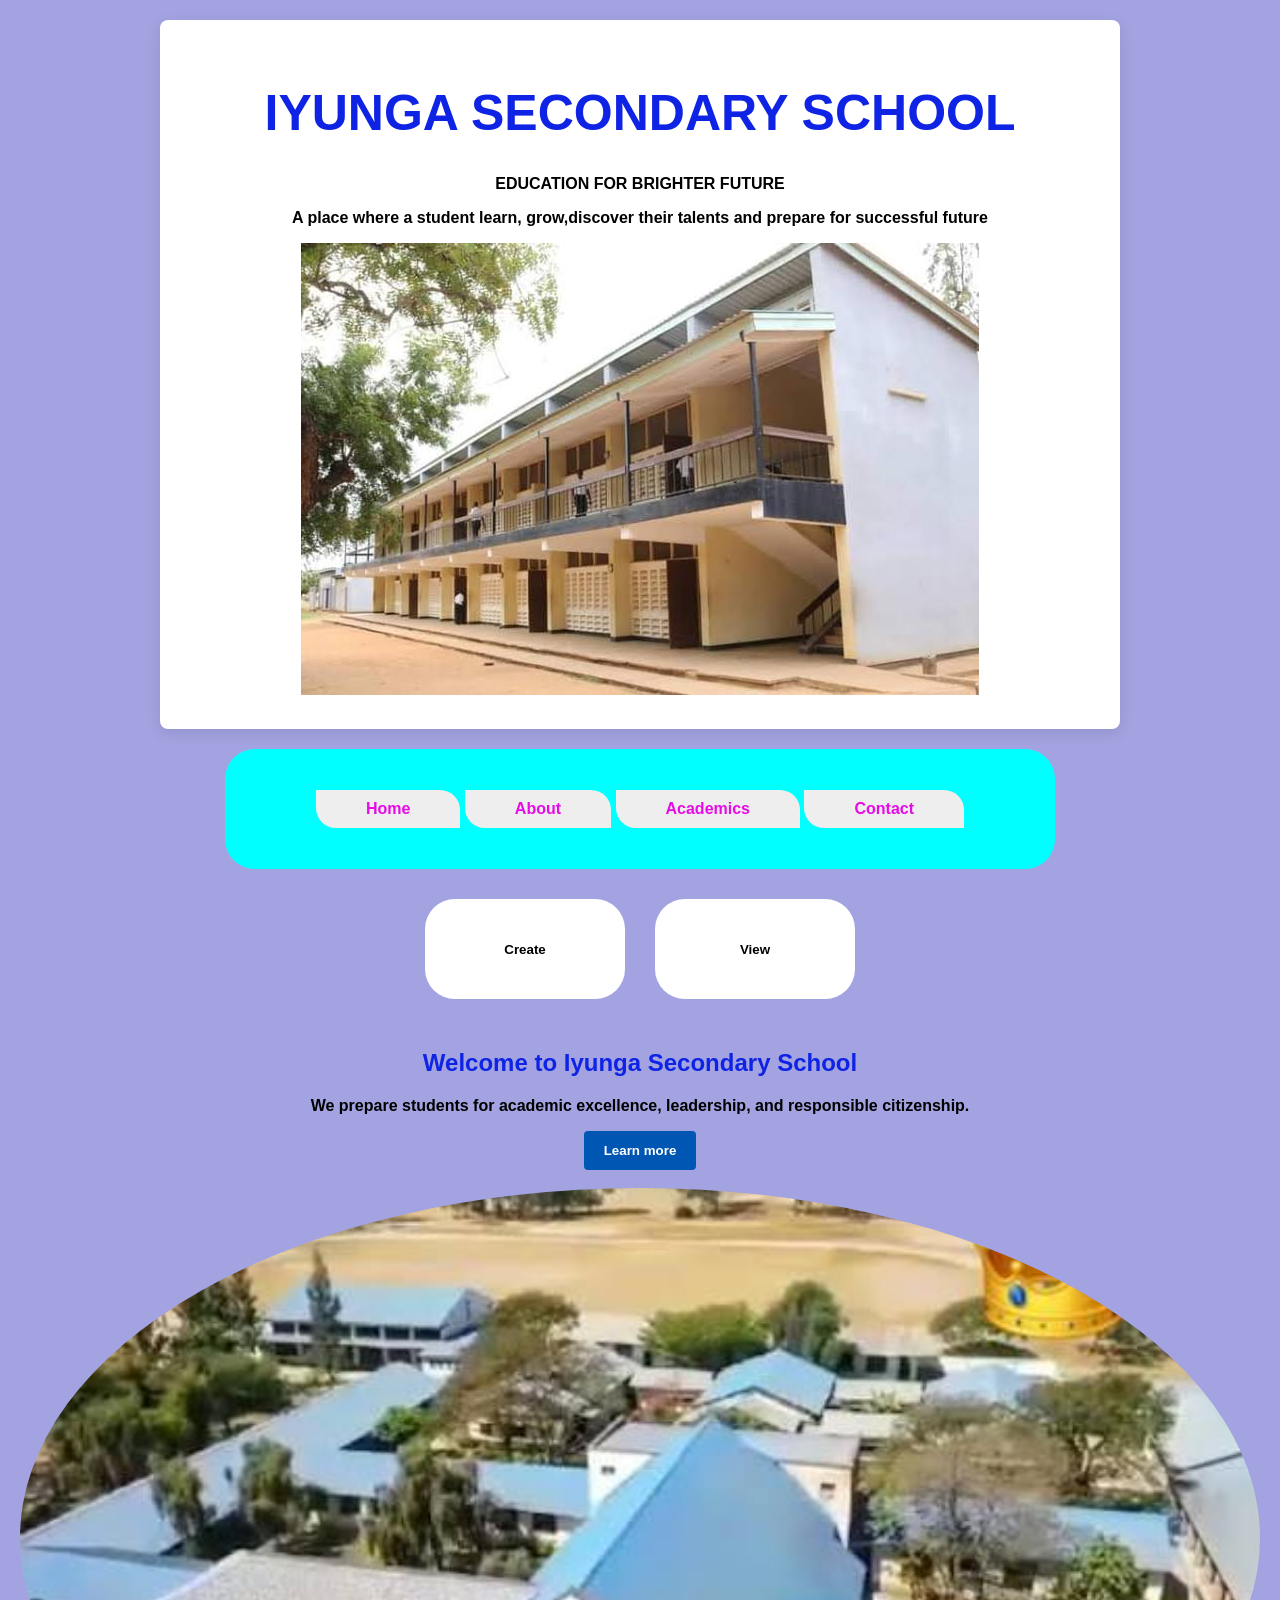
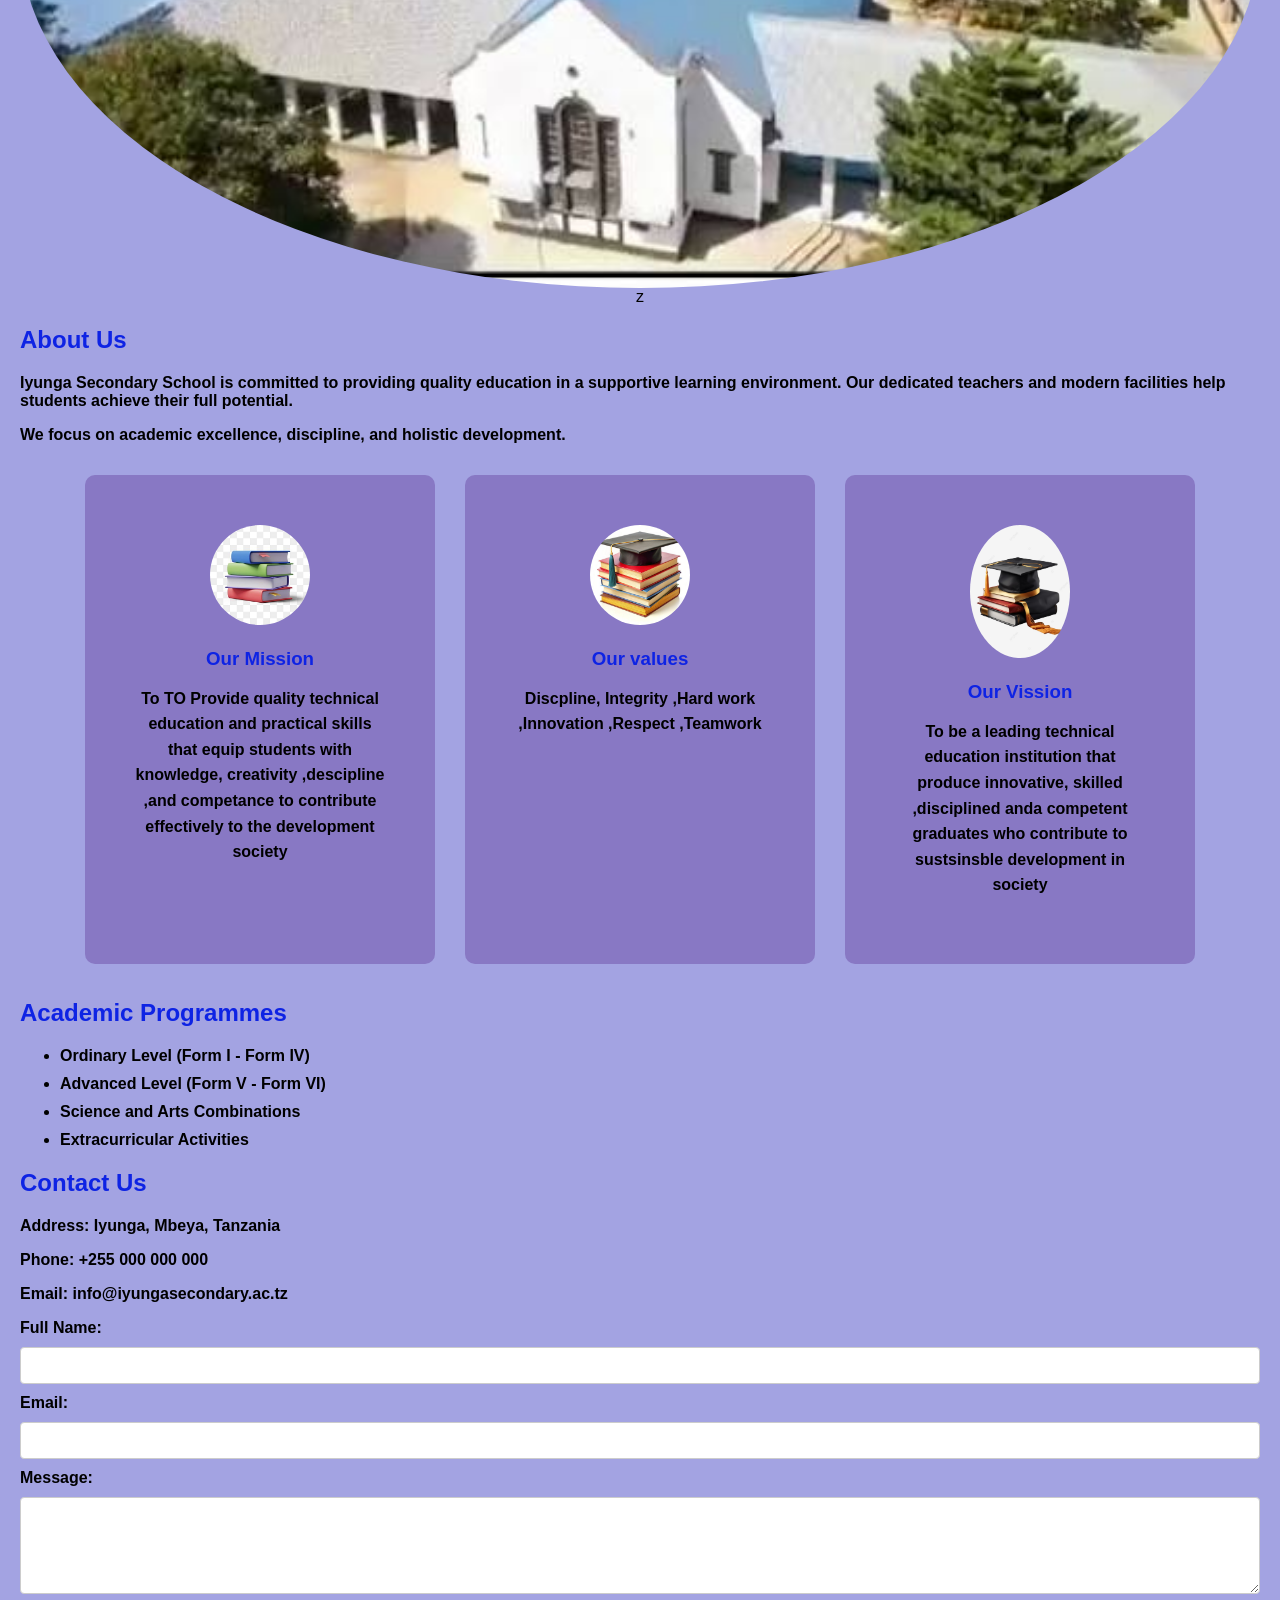
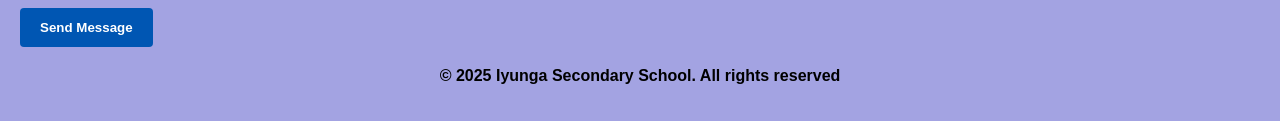
==== index.html @ f6a167bf "update website" ====
<!DOCTYPE html>
<html lang="en">
<head>

    <meta charset="UTF-8">
    <meta name="viewport" content="width=device-width, initial-scale=1.0">
    <title>iyunga.com</title>
    <link rel="stylesheet" href="style.css">
</head>
<body>
    <!..header..>
    <header class="c">
           <h1>IYUNGA SECONDARY SCHOOL</h1>
        <P>EDUCATION FOR BRIGHTER FUTURE</P>
        <p>A place where a student learn, grow,discover their talents and prepare for successful future</p>
        <img src="image/images.jpg">
         
    </header>

    <!-- Navigation Bar -->
    <nav class="main-nav">
        <div class="container">
            <ul>
                <a href="#home">Home</a>
                <a href="#about">About</a>
                <a href="#academics">Academics</a>
                <a href="#contact">Contact</a>
            </ul>
        </div>
    </nav>
    <div class="boxes">
        <button class="box">Create</button>
        <button class="box">View</button>
    </div>

    <!-- Main Content -->
    <main>

        <!-- Hero Section -->
        <section id="home" class="hero">
            <div class="container">
                <h2>Welcome to Iyunga Secondary School</h2>
                <p>We prepare students for academic excellence, leadership, and responsible citizenship.</p>
            <button>Learn more</button>
            <br><br>
            <img src="image/images (1).jpg" class="images">z
            </div>
        </section>

        <!-- About Section -->
        <section id="about" class="about">
            <div class="container">
                <h2>About Us</h2>
                <p>Iyunga Secondary School is committed to providing quality education in a supportive learning environment. Our dedicated teachers and modern facilities help students achieve their full potential.</p>
                <p>We focus on academic excellence, discipline, and holistic development.</p>
            <div class="about-container">
                <div class="about-box">
                    <img src="image/92df9bc81af05dba2bb22a47171f9837.jpg">
                    <h3>Our Mission</h3>
                    <p>To TO Provide quality technical education and practical skills that equip students with knowledge, creativity ,descipline ,and competance to contribute effectively to the development society</p>

            </div>  
            <div class="about-box">
                <img src="image/f6fa832073e64dbdc5fb09671e2b4753.jpg">
                <h3>Our values</h3>
                <p>Discpline, Integrity ,Hard work ,Innovation ,Respect ,Teamwork</p>

            </div> 
            <div class="about-box">
                <img src="image/26c5d025347fc5332918618af340303d.jpg">
                <h3>Our Vission</h3>
                <p>To be a leading technical education institution that produce innovative, skilled ,disciplined anda competent graduates who contribute to sustsinsble development in society</p>
            </div>
            </div>
        </section>

        <!-- Academics Section -->
        <section id="academics" class="academics">
            <div class="container">
                <h2>Academic Programmes</h2>
                <ul>
                    <li>Ordinary Level (Form I - Form IV)</li>
                    <li>Advanced Level (Form V - Form VI)</li>
                    <li>Science and Arts Combinations</li>
                    <li>Extracurricular Activities</li>
                </ul>
            </div>
        </section>

        <!-- Contact Section -->
        <section id="contact" class="contact">
            <div class="container">
                <h2>Contact Us</h2>
                <p><strong>Address:</strong> Iyunga, Mbeya, Tanzania</p>
                <p><strong>Phone:</strong> +255 000 000 000</p>
                <p><strong>Email:</strong> info@iyungasecondary.ac.tz</p>

                <form action="#" method="post">
                    <label for="name">Full Name:</label>
                    <input type="text" id="name" name="name" required>

                    <label for="email">Email:</label>
                    <input type="email" id="email" name="email" required>

                    <label for="message">Message:</label>
                    <textarea id="message" name="message" rows="5" required></textarea>

                    <button type="submit">Send Message</button>
                </form>
            </div>
        </section>

    </main>

    <!-- Footer Section -->
    <footer class="site-footer">
        <div class="container">
            <p>&copy; 2025 Iyunga Secondary School. All rights reserved</p>
        </div>
    </footer>

    <script src="js/script.js"></script>
 
</body>
</html>
---- style.css ----
body {
    font-family: 'Segoe UI', Tahoma, Geneva, Verdana, sans-serif;
    background-color:rgb(163, 163, 226);
    margin: 0;
    padding: 20px;
    color:black;
}

.c {
    text-align: center;
    max-width: 900px;
    margin: 0 auto;
    background: #fff;
    padding: 30px;
    border-radius: 8px;
    box-shadow: 0 4px 15px rgba(0,0,0,0.1);
}

h1, h2, h3 {
    color: #0e23e4;
    font-weight: bold;
}

button {
    background-color: #0056b3;
    color: white;
    padding: 12px 20px;
    border: none;
    border-radius: 4px;
    cursor: pointer;
    font-weight: bold;
    transition: 3s;
}

button:hover {
    background-color: #e6be0e;
    transition: 3s;
}

/* Navigation */
.main-nav {
    margin: 20px 0;
    background-color: aqua;
    padding: 15px;
    max-width: 800px;
    margin: auto;
    margin-top: 20px;
    border-radius: 30px;
}

.main-nav ul {
    list-style: none;
    padding: 10px;
    text-align: center;
}

.main-nav li {
    display: inline-block;
    margin-right: 10px;
}

.main-nav a {
    display: inline-block;
    text-decoration: none;
    padding: 10px 50px;
    background: #eee;
    color: #e60ce6;
    border-top-right-radius: 20px;
    border-bottom-left-radius: 20px;
}
.main-nav a :hover {
}

.main-nav a:hover {
    background: #0056b3;
    color: white;
}

/* SCHOOL IMAGE */
.school-image {
    width: 100%;
    max-width: 800px;
    height: auto;
    display: block;
    margin: 30px auto;
    border-radius: 8px;
}

/* Forms */
input,
textarea {
    width: 100%;
    padding: 10px;
    margin: 10px 0;
    border: 1px solid #ccc;
    border-radius: 4px;
    box-sizing: border-box;
}

label {
    font-weight: bold;
}

/* Academic list */
.academics li {
    margin: 10px 0;
}

/* Footer */
.site-footer {
    margin-top: 20px;
    text-align: center;
}
.about-container {
    display: flex;
    justify-content: center;
    gap: 3opx;
    flex-wrap: 20px;

}
.about-box {
    width: 350px;
    padding: 50px 50px;
    box-shadow: #e6be0e;
    border: 3px wheat;
    background-color: rgb(136, 120, 196);
    border-radius: 10px;
    text-align: center;
    box-sizing: border-box;
    min-height: 200px;
    margin: 15px;

}
.about-box h3 {
    margin-bottom: 15px;

}
.about-box:hover{
    background-color: #46a1dd;
    transition: 3s;
}
.about-box {
    animation: rotateBox 5s ;
}
@keyframes rotateBox {
    from {
        transform: rotate(0deg);
    }
    to {
        transform: rotate(360deg);
    }

}
.about-box p {
    line-height: 1.6;
}
.about-box img {
    width: 100px;
    border-radius: 50%;
    
}
.images{
    display: block;
    margin: auto;
    width: 100%;
    min-height: 90px;
    border-radius: 100%;
    height: auto;
    object-fit: cover;
}
.hero{
    text-align: center;
}
h1 , h2 ,p , a ,img , h3 , ul , li , form , .main-nav , .c , button{
    animation: slideIn 3s ease-in-out;
}

@keyframes slideIn {
        from{
            transform: translateX(-100%);
            opacity:0;
        }
        to {
            transform: translateX(0);
            opacity: 15px;

        }
}
p {
    color: black;
    font-weight: bold;
}
h1{
    font-weight: bold;
    font-size: 50px;
}ul{
    font-weight: bold;
}
<<<<<<< HEAD
.box {
    height: 60px;
    width: 60px;
    color: black;
    background-color: white;
    border-radius: 10px;
    font-family: 'Franklin Gothic Medium', 'Arial Narrow', Arial, sans-serif;
    font-size: 40px;
    justify-content: center;
    
    

}
.box{
    height: 100px;
    width: 200px;
    color: black;
    background-color: white;
    border-radius: 30px;
    justify-content: flex;
    


}
.boxes {
    display: flex;
    padding: 30px 50px;
    gap: 30px;
    justify-content: center;   
}
@media (max-width:768px) {
    body {
        margin: 0;
        padding: 0;
        overflow-x: hidden;
=======
@media (max-width:700px) {
    img {
        max: width 90%;
        height: auto;
        margin: auto;
    }
    .container {
        width: 100%;
        padding: 0 10px;
>>>>>>> 4940869f93830d5d4c5aae4267523c4fc96dbf22
    }
    h1 {
        font-size: 28px;

    }
<<<<<<< HEAD
    h2{
        font-size: 24px;
    }
    p {
        font-size: 16;
=======
    h2 {
        font-size: 24px;
    }
    p{
        font-size: 16px;
    }
    .school-image {
        max-width: 90%;
        height: auto;
        margin: auto;
    }
    body {
        margin: 0;
        padding: 0;
        overflow-x: hidden;
    }
    .about-box  h3 {
        max-width: 90%;
        height: auto;
        margin: auto;
    }

}
/* mobile responsive images */
@media (max-width:768px) {
    img {
        max-width: 100%;
        height: auto;
    }
    
}
@media (max-width:768px) {
    .about-box {
        width: 100%;
        height: auto;
        min-height: 0;
        box-sizing: border-box;
        padding: 20px;
        overflow: visible;
    }
    .about-box p ,
    .about-box h2 ,
    .about-box h3 ,{
        overflow-wrap: break-word;
        word-wrap: break-word;
    }
    .main-nav ul {
        flex-direction: column;
        gap: 25git add .
        px;
        padding: 25px 0px;
    }
    .main-nav ul li{
        margin: 0;
    }
    .main-nav ul li a {
        display: block;
        padding: 8px 15px;
        font-size: 16px;
>>>>>>> 4940869f93830d5d4c5aae4267523c4fc96dbf22
    }
}
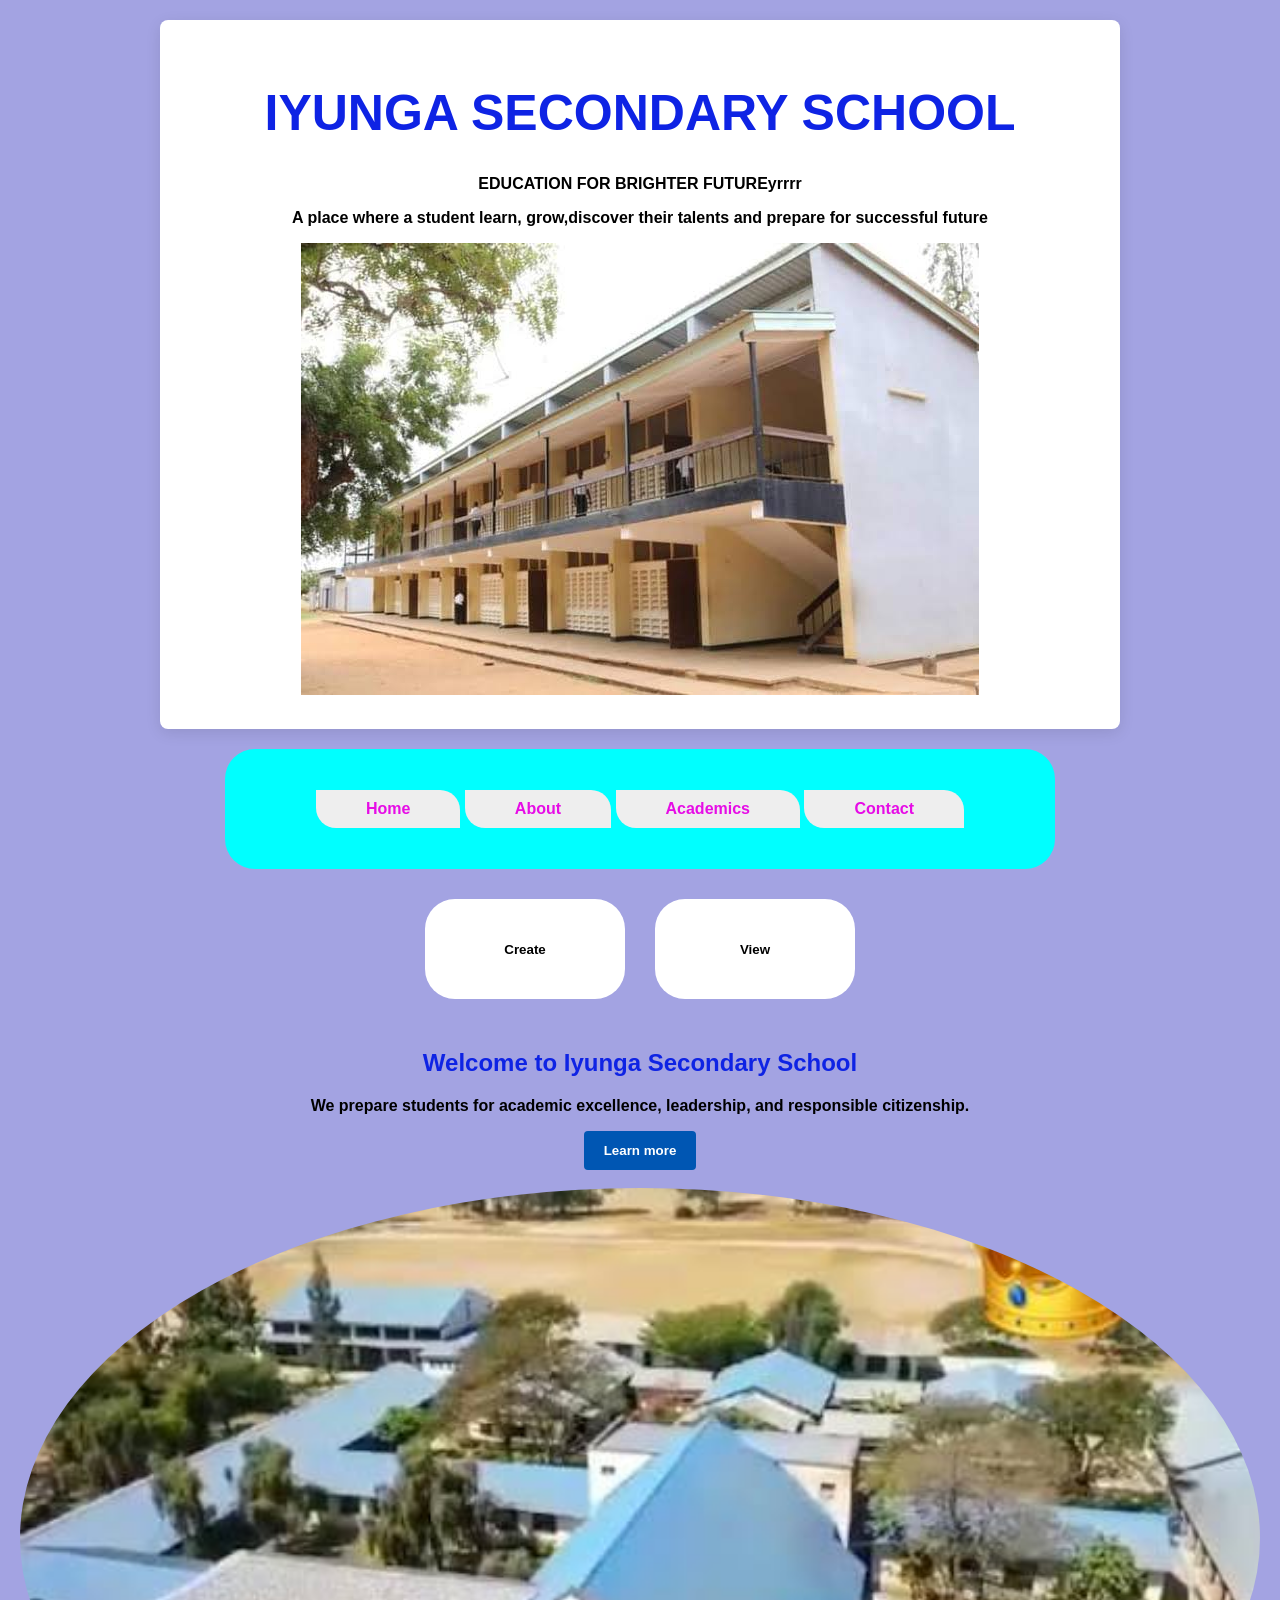
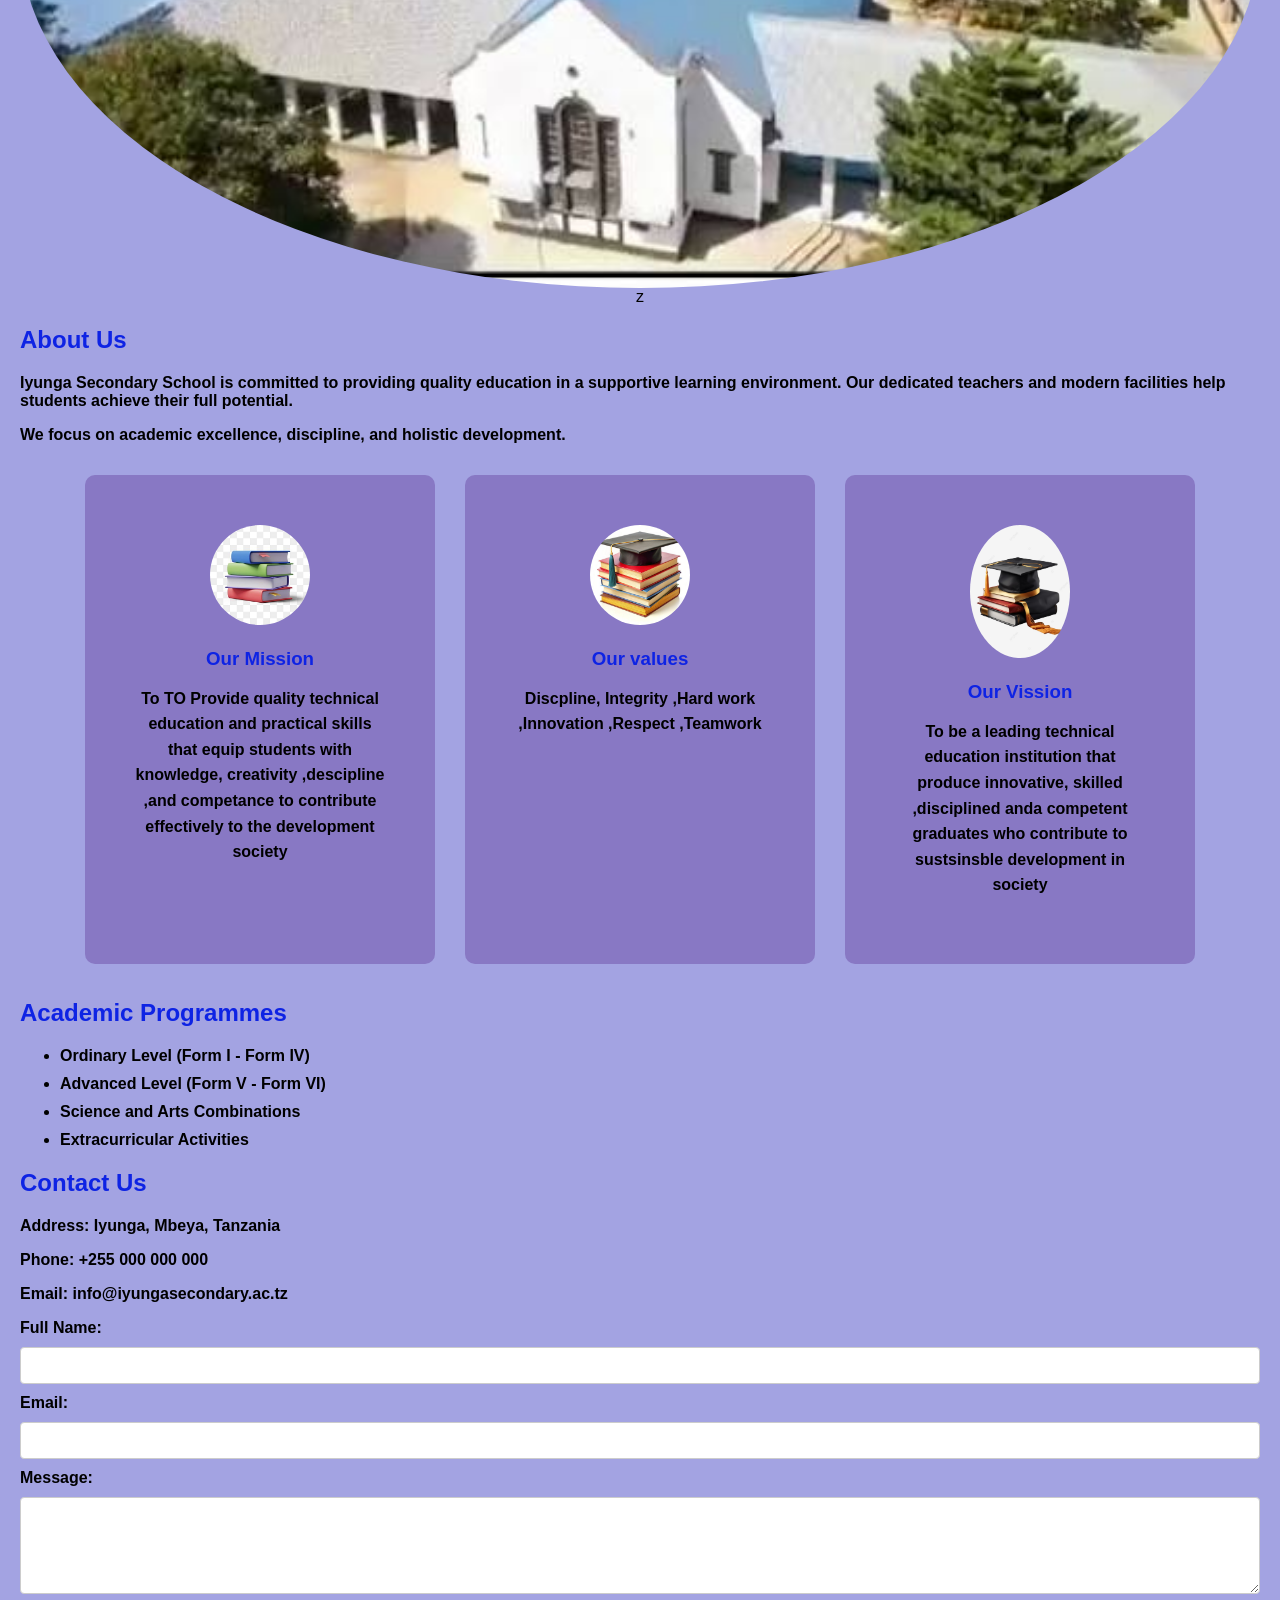
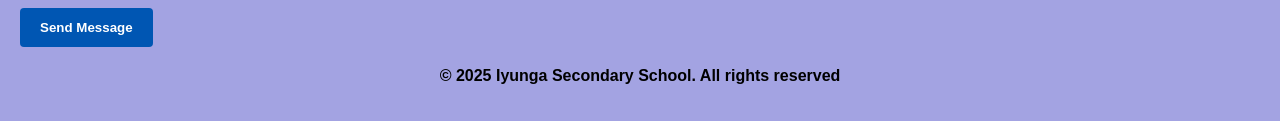
==== commit 34e1203b: "update website" ====
--- a/index.html
+++ b/index.html
@@ -11,7 +11,7 @@
     <!..header..>
     <header class="c">
            <h1>IYUNGA SECONDARY SCHOOL</h1>
-        <P>EDUCATION FOR BRIGHTER FUTURE</P>
+        <P>EDUCATION FOR BRIGHTER FUTUREyrrrr</P>
         <p>A place where a student learn, grow,discover their talents and prepare for successful future</p>
         <img src="image/images.jpg">
          
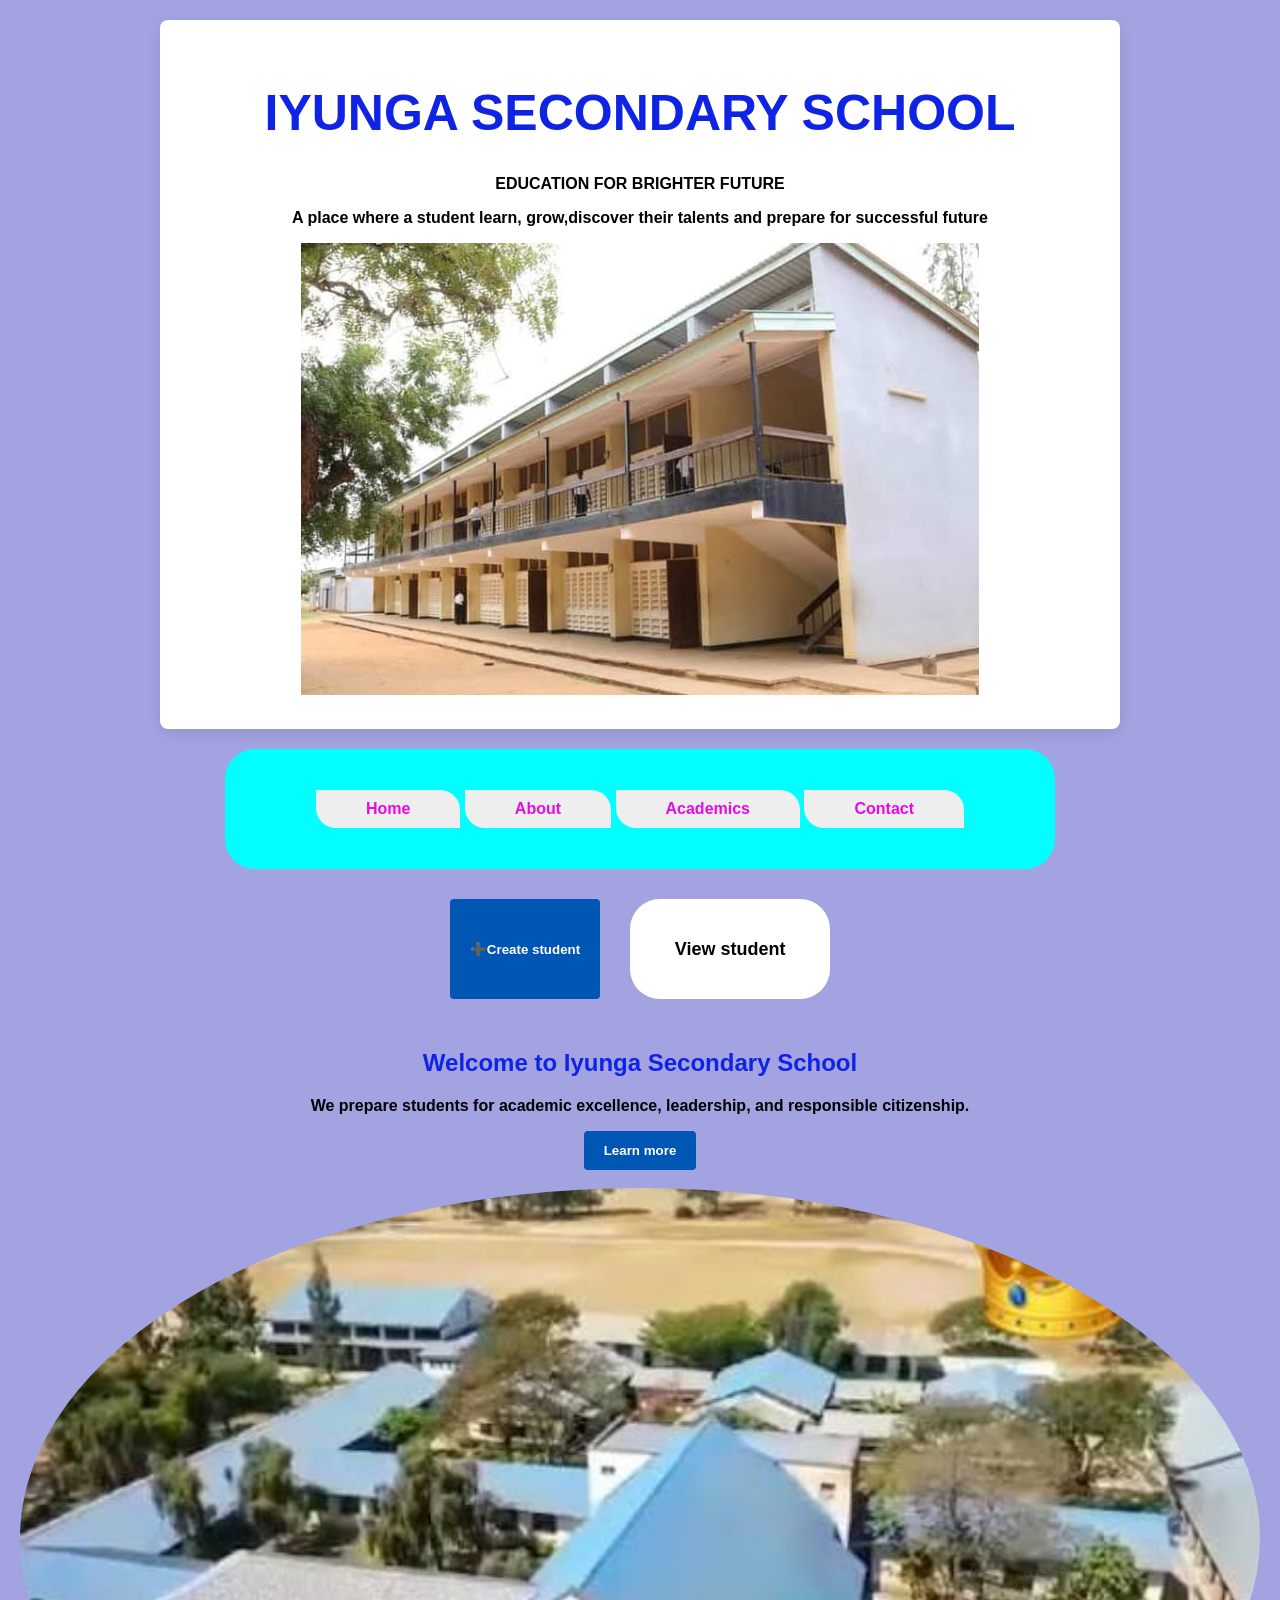
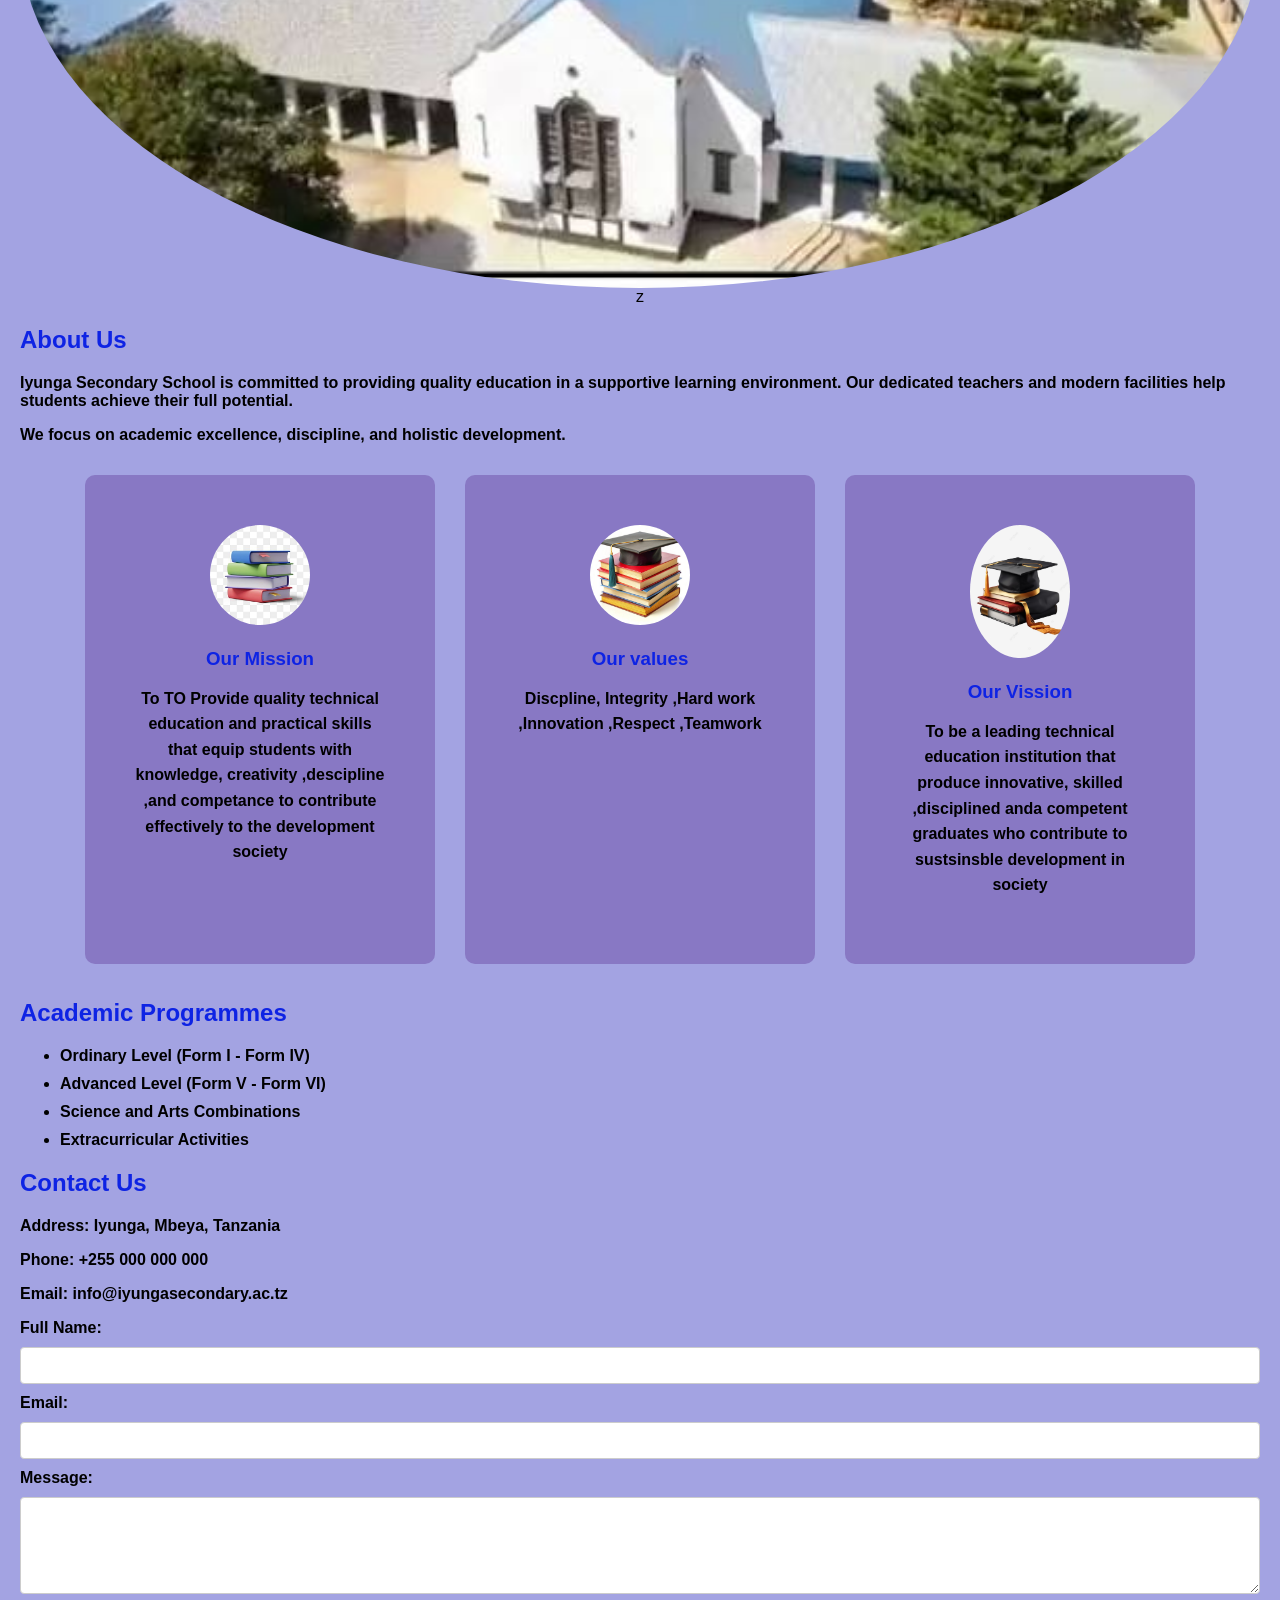
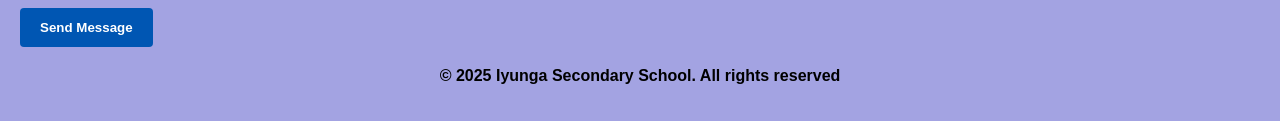
==== commit 31b0c812: "updare website" ====
--- a/index.html
+++ b/index.html
@@ -11,7 +11,7 @@
     <!..header..>
     <header class="c">
            <h1>IYUNGA SECONDARY SCHOOL</h1>
-        <P>EDUCATION FOR BRIGHTER FUTUREyrrrr</P>
+        <P>EDUCATION FOR BRIGHTER FUTURE</P>
         <p>A place where a student learn, grow,discover their talents and prepare for successful future</p>
         <img src="image/images.jpg">
          
@@ -25,12 +25,131 @@
                 <a href="#about">About</a>
                 <a href="#academics">Academics</a>
                 <a href="#contact">Contact</a>
+               
             </ul>
         </div>
     </nav>
     <div class="boxes">
-        <button class="box">Create</button>
-        <button class="box">View</button>
+        <button type="button" oncklick ="" id="CreateStudentBtn">➕Create student</button>
+        <button class="box">View student</button>
+    </div>
+    <div id="StudentForm" style="display: none;">
+        <h2>Create Student</h2>
+        <label>Full Name</label>
+        <input type="text" placeholder="Enter Full Name">
+
+        <label>Student ID</label>
+        <input type="text" placeholder="Enter Student ID">
+
+        <label>Gender</label>
+        <select>
+            <option>Select Gender</option>
+            <option>Male</option>
+            <option>Female</option>
+        </select>
+        <br><br>
+
+        <label>Parent/Gurdian Name</label>
+        <input type="text" placeholder="Enter parent/gurdian name">
+
+        <label>Phone Number</label>
+        <input type="tel" placeholder="Enter phone Number">
+
+        <label>Address</label>
+        <input type="text" placeholder="Enter addres">
+
+        <label>Class</label>
+        <input type="text" placeholder="Enter class">
+
+        <Label>Date of Birth</Label>
+        <select>
+            <option>select date</option>
+            <option>1</option>
+            <option>2</option>
+            <option>3</option>
+            <option>4</option>
+            <option>5</option>
+            <option>6</option>
+            <option>7</option>
+            <option>8</option>
+            <option>9</option>
+            <option>10</option>
+            <option>11</option>
+            <option>12</option>
+            <option>13</option>
+            <option>14</option>
+            <option>15</option>
+            <option>16</option>
+            <option>17</option>
+            <option>18</option>
+            <option>19</option>
+            <option>20</option>
+            <option>21</option>
+            <option>22</option>
+            <option>23</option>
+            <option>24</option>
+            <option>25</option>
+            <option>26</option>
+            <option>27</option>
+            <option>28</option>
+            <option>29</option>
+            <option>30</option>
+            <option>31</option>
+        </select>
+
+        <select>
+            <option>Select Month</option>
+            <option>January</option>
+            <option>February</option>
+            <option>March</option>
+            <option>April</option>
+            <option>May</option>
+            <option>June</option>
+            <option>Jully</option>
+            <option>August</option>
+            <option>September</option>
+            <option>October</option>
+            <option>November</option>
+            <option>December</option>
+        </select>
+        
+        <select>
+            <option>select year</option>
+            <option>1990</option>
+            <option>1991</option>
+            <option>1992</option>
+            <option>1993</option>
+            <option>1994</option>
+            <option>1995</option>
+            <option>1996</option>
+            <option>1997</option>
+            <option>1998</option>
+            <option>1999</option>
+            <option>2000</option>
+            <option>2001</option>
+            <option>2002</option>
+            <option>2003</option>
+            <option>2004</option>
+            <option>2005</option>
+            <option>2006</option>
+            <option>2007</option>
+            <option>2008</option>
+            <option>2009</option>
+            <option>2010</option>
+            <option>2011</option>
+            <option>2012</option>
+            <option>2013</option>
+            <option>2014</option>
+            <option>2015</option>
+            <option>2016</option>
+            <option>2017</option>
+            <option>2018</option>
+            <option>2019</option>
+            <option>2020</option>
+        </select>
+<br><br>
+        <button type="button">save student</button>
+
     </div>
 
     <!-- Main Content -->
@@ -119,7 +238,8 @@
         </div>
     </footer>
 
-    <script src="js/script.js"></script>
+    <script src="./jslogics.js"></script>
+    <script>alert("INDEX HTML INAFANYA KAZI");</script>
  
 </body>
 </html>
--- a/style.css
+++ b/style.css
@@ -196,7 +196,7 @@
 }ul{
     font-weight: bold;
 }
-<<<<<<< HEAD
+
 .box {
     height: 60px;
     width: 60px;
@@ -217,6 +217,7 @@
     background-color: white;
     border-radius: 30px;
     justify-content: flex;
+    font-size: 18px;
     
 
 
@@ -232,7 +233,7 @@
         margin: 0;
         padding: 0;
         overflow-x: hidden;
-=======
+
 @media (max-width:700px) {
     img {
         max: width 90%;
@@ -242,19 +243,18 @@
     .container {
         width: 100%;
         padding: 0 10px;
->>>>>>> 4940869f93830d5d4c5aae4267523c4fc96dbf22
+
     }
     h1 {
         font-size: 28px;
 
     }
-<<<<<<< HEAD
     h2{
         font-size: 24px;
     }
     p {
         font-size: 16;
-=======
+
     h2 {
         font-size: 24px;
     }
@@ -286,6 +286,7 @@
     }
     
 }
+
 @media (max-width:768px) {
     .about-box {
         width: 100%;
@@ -303,8 +304,7 @@
     }
     .main-nav ul {
         flex-direction: column;
-        gap: 25git add .
-        px;
+        gap: 25px;
         padding: 25px 0px;
     }
     .main-nav ul li{
@@ -314,8 +314,8 @@
         display: block;
         padding: 8px 15px;
         font-size: 16px;
->>>>>>> 4940869f93830d5d4c5aae4267523c4fc96dbf22
-    }
-}
-
-
+    }
+}
+.student-form {
+    display: none;
+}    
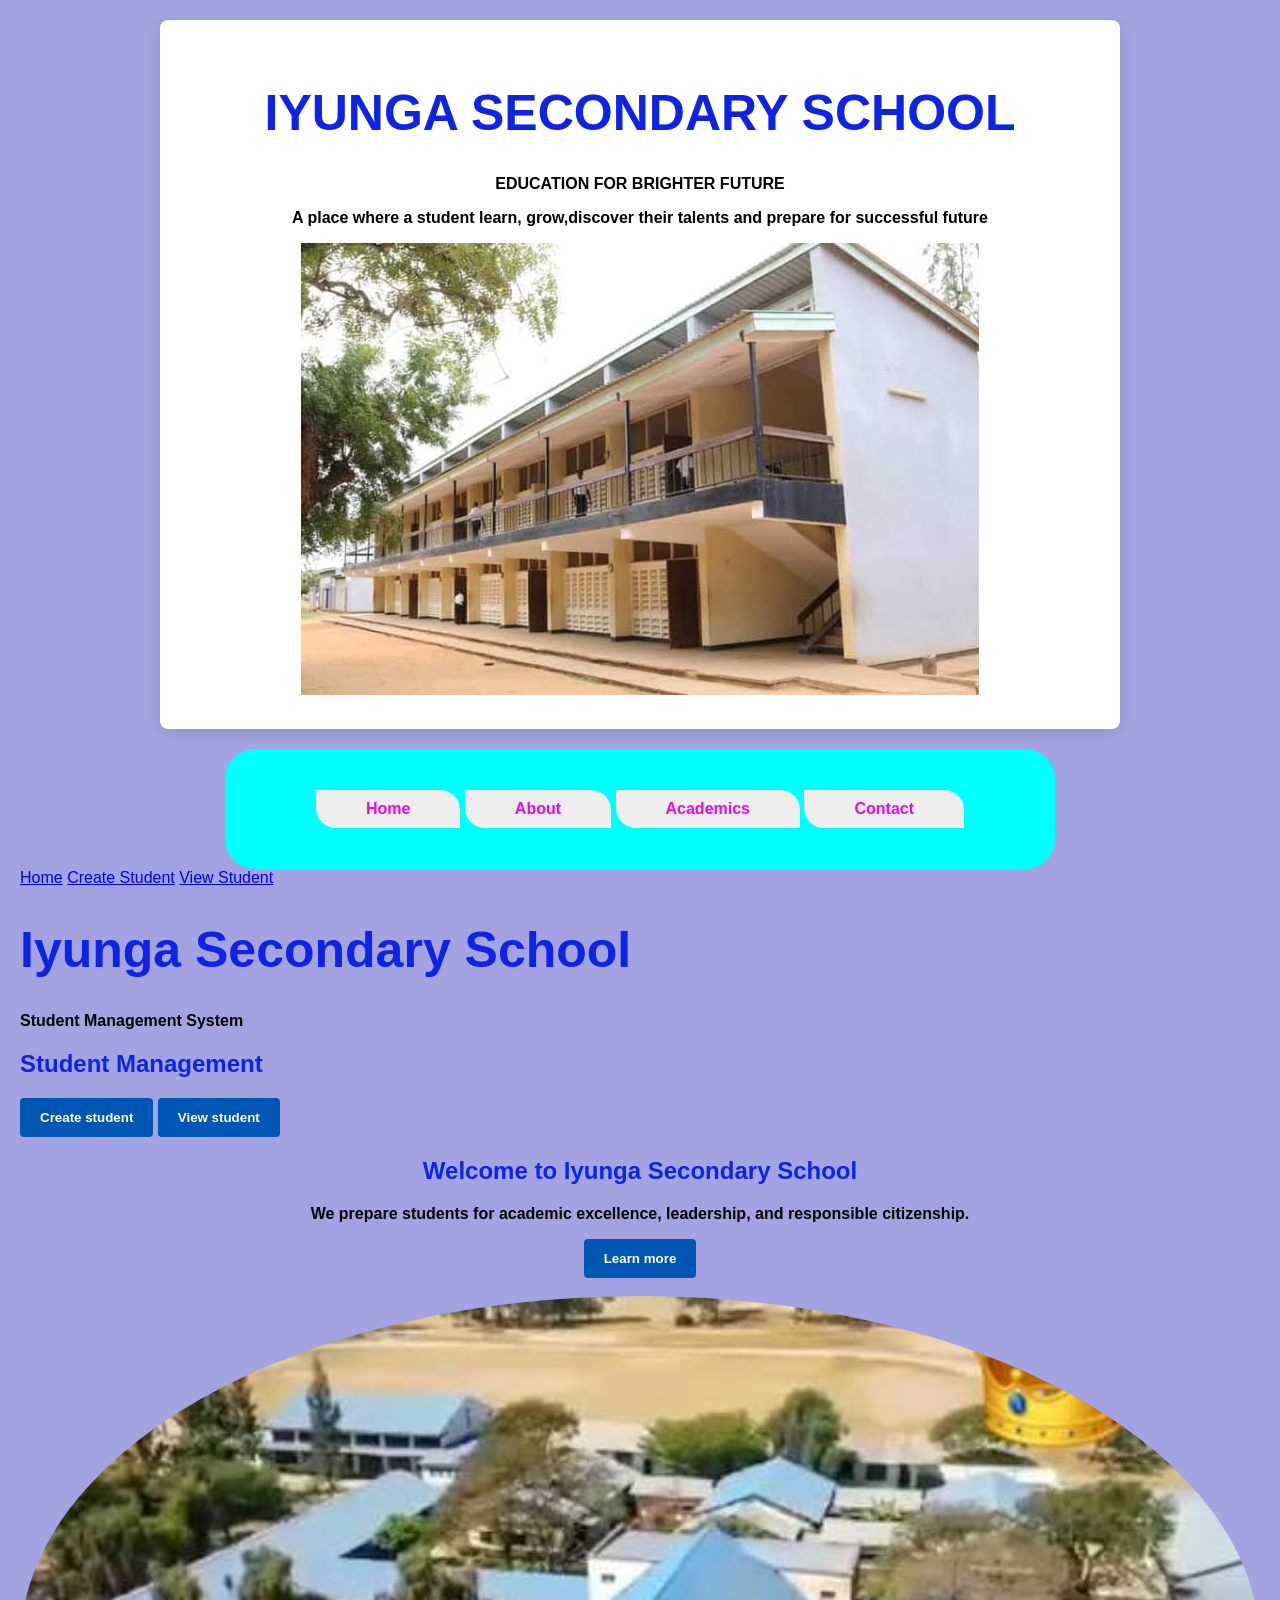
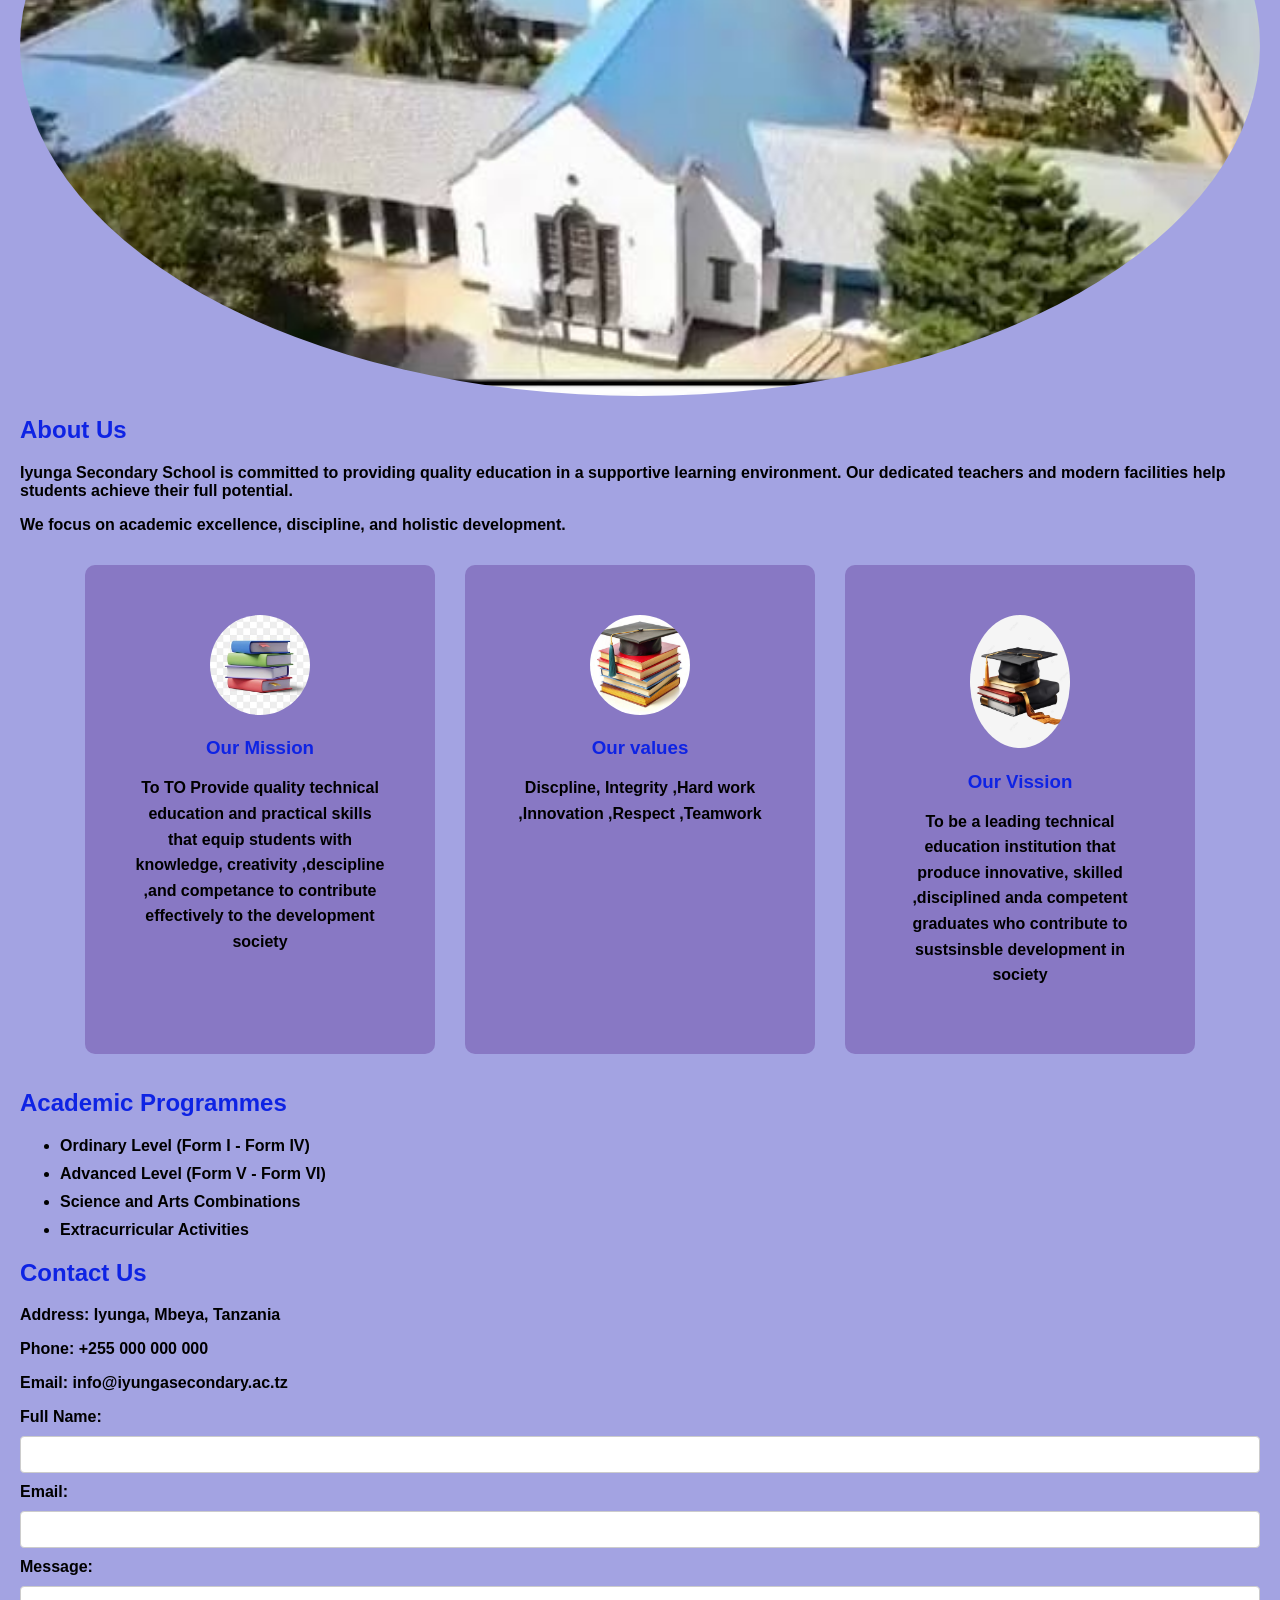
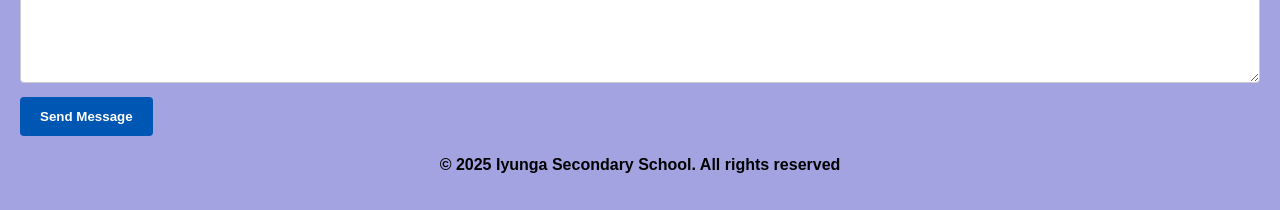
==== commit 0620c9ab: "update website" ====
--- a/index.html
+++ b/index.html
@@ -8,6 +8,7 @@
     <link rel="stylesheet" href="style.css">
 </head>
 <body>
+
     <!..header..>
     <header class="c">
            <h1>IYUNGA SECONDARY SCHOOL</h1>
@@ -29,128 +30,20 @@
             </ul>
         </div>
     </nav>
-    <div class="boxes">
-        <button type="button" oncklick ="" id="CreateStudentBtn">➕Create student</button>
-        <button class="box">View student</button>
-    </div>
-    <div id="StudentForm" style="display: none;">
-        <h2>Create Student</h2>
-        <label>Full Name</label>
-        <input type="text" placeholder="Enter Full Name">
-
-        <label>Student ID</label>
-        <input type="text" placeholder="Enter Student ID">
-
-        <label>Gender</label>
-        <select>
-            <option>Select Gender</option>
-            <option>Male</option>
-            <option>Female</option>
-        </select>
-        <br><br>
-
-        <label>Parent/Gurdian Name</label>
-        <input type="text" placeholder="Enter parent/gurdian name">
-
-        <label>Phone Number</label>
-        <input type="tel" placeholder="Enter phone Number">
-
-        <label>Address</label>
-        <input type="text" placeholder="Enter addres">
-
-        <label>Class</label>
-        <input type="text" placeholder="Enter class">
-
-        <Label>Date of Birth</Label>
-        <select>
-            <option>select date</option>
-            <option>1</option>
-            <option>2</option>
-            <option>3</option>
-            <option>4</option>
-            <option>5</option>
-            <option>6</option>
-            <option>7</option>
-            <option>8</option>
-            <option>9</option>
-            <option>10</option>
-            <option>11</option>
-            <option>12</option>
-            <option>13</option>
-            <option>14</option>
-            <option>15</option>
-            <option>16</option>
-            <option>17</option>
-            <option>18</option>
-            <option>19</option>
-            <option>20</option>
-            <option>21</option>
-            <option>22</option>
-            <option>23</option>
-            <option>24</option>
-            <option>25</option>
-            <option>26</option>
-            <option>27</option>
-            <option>28</option>
-            <option>29</option>
-            <option>30</option>
-            <option>31</option>
-        </select>
-
-        <select>
-            <option>Select Month</option>
-            <option>January</option>
-            <option>February</option>
-            <option>March</option>
-            <option>April</option>
-            <option>May</option>
-            <option>June</option>
-            <option>Jully</option>
-            <option>August</option>
-            <option>September</option>
-            <option>October</option>
-            <option>November</option>
-            <option>December</option>
-        </select>
-        
-        <select>
-            <option>select year</option>
-            <option>1990</option>
-            <option>1991</option>
-            <option>1992</option>
-            <option>1993</option>
-            <option>1994</option>
-            <option>1995</option>
-            <option>1996</option>
-            <option>1997</option>
-            <option>1998</option>
-            <option>1999</option>
-            <option>2000</option>
-            <option>2001</option>
-            <option>2002</option>
-            <option>2003</option>
-            <option>2004</option>
-            <option>2005</option>
-            <option>2006</option>
-            <option>2007</option>
-            <option>2008</option>
-            <option>2009</option>
-            <option>2010</option>
-            <option>2011</option>
-            <option>2012</option>
-            <option>2013</option>
-            <option>2014</option>
-            <option>2015</option>
-            <option>2016</option>
-            <option>2017</option>
-            <option>2018</option>
-            <option>2019</option>
-            <option>2020</option>
-        </select>
-<br><br>
-        <button type="button">save student</button>
-
-    </div>
+     <nav>
+        <a href="index.html">Home</a>
+        <a href="create.html">Create Student</a>
+        <a href="view.html">View Student</a> 
+    </nav>
+    <header>
+        <h1>Iyunga Secondary School</h1>
+        <p>Student Management System</p>
+    </header>
+    <section>
+        <h2>Student Management</h2>
+        <button onclick="location.href='create.html'">Create student</button>
+         <button onclick="location.href='view.html'">View student</button>
+    </section>
 
     <!-- Main Content -->
     <main>
@@ -162,7 +55,7 @@
                 <p>We prepare students for academic excellence, leadership, and responsible citizenship.</p>
             <button>Learn more</button>
             <br><br>
-            <img src="image/images (1).jpg" class="images">z
+            <img src="image/images (1).jpg" class="images">
             </div>
         </section>
 
--- a/style.css
+++ b/style.css
@@ -316,6 +316,12 @@
         font-size: 16px;
     }
 }
+<<<<<<< HEAD
 .student-form {
     display: none;
-}    +}    
+=======
+
+
+
+>>>>>>> e237d37 (update website)
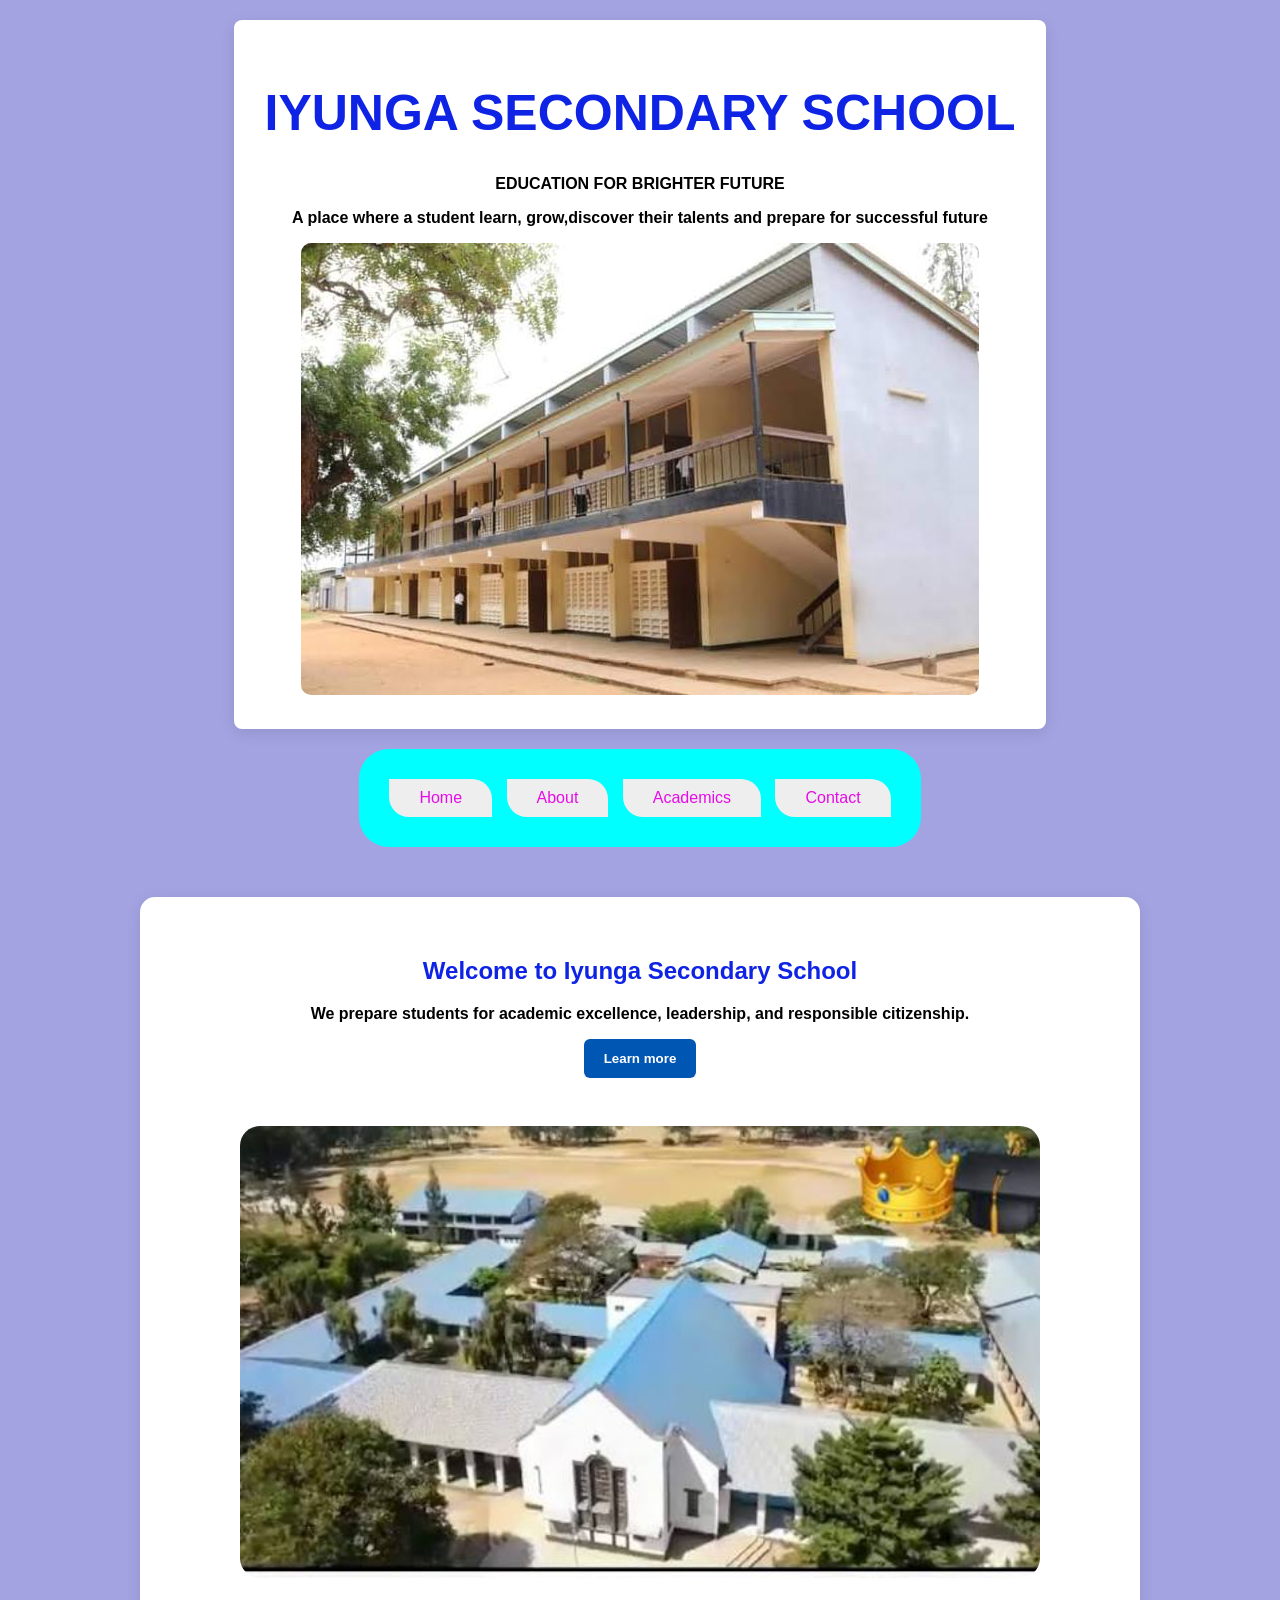
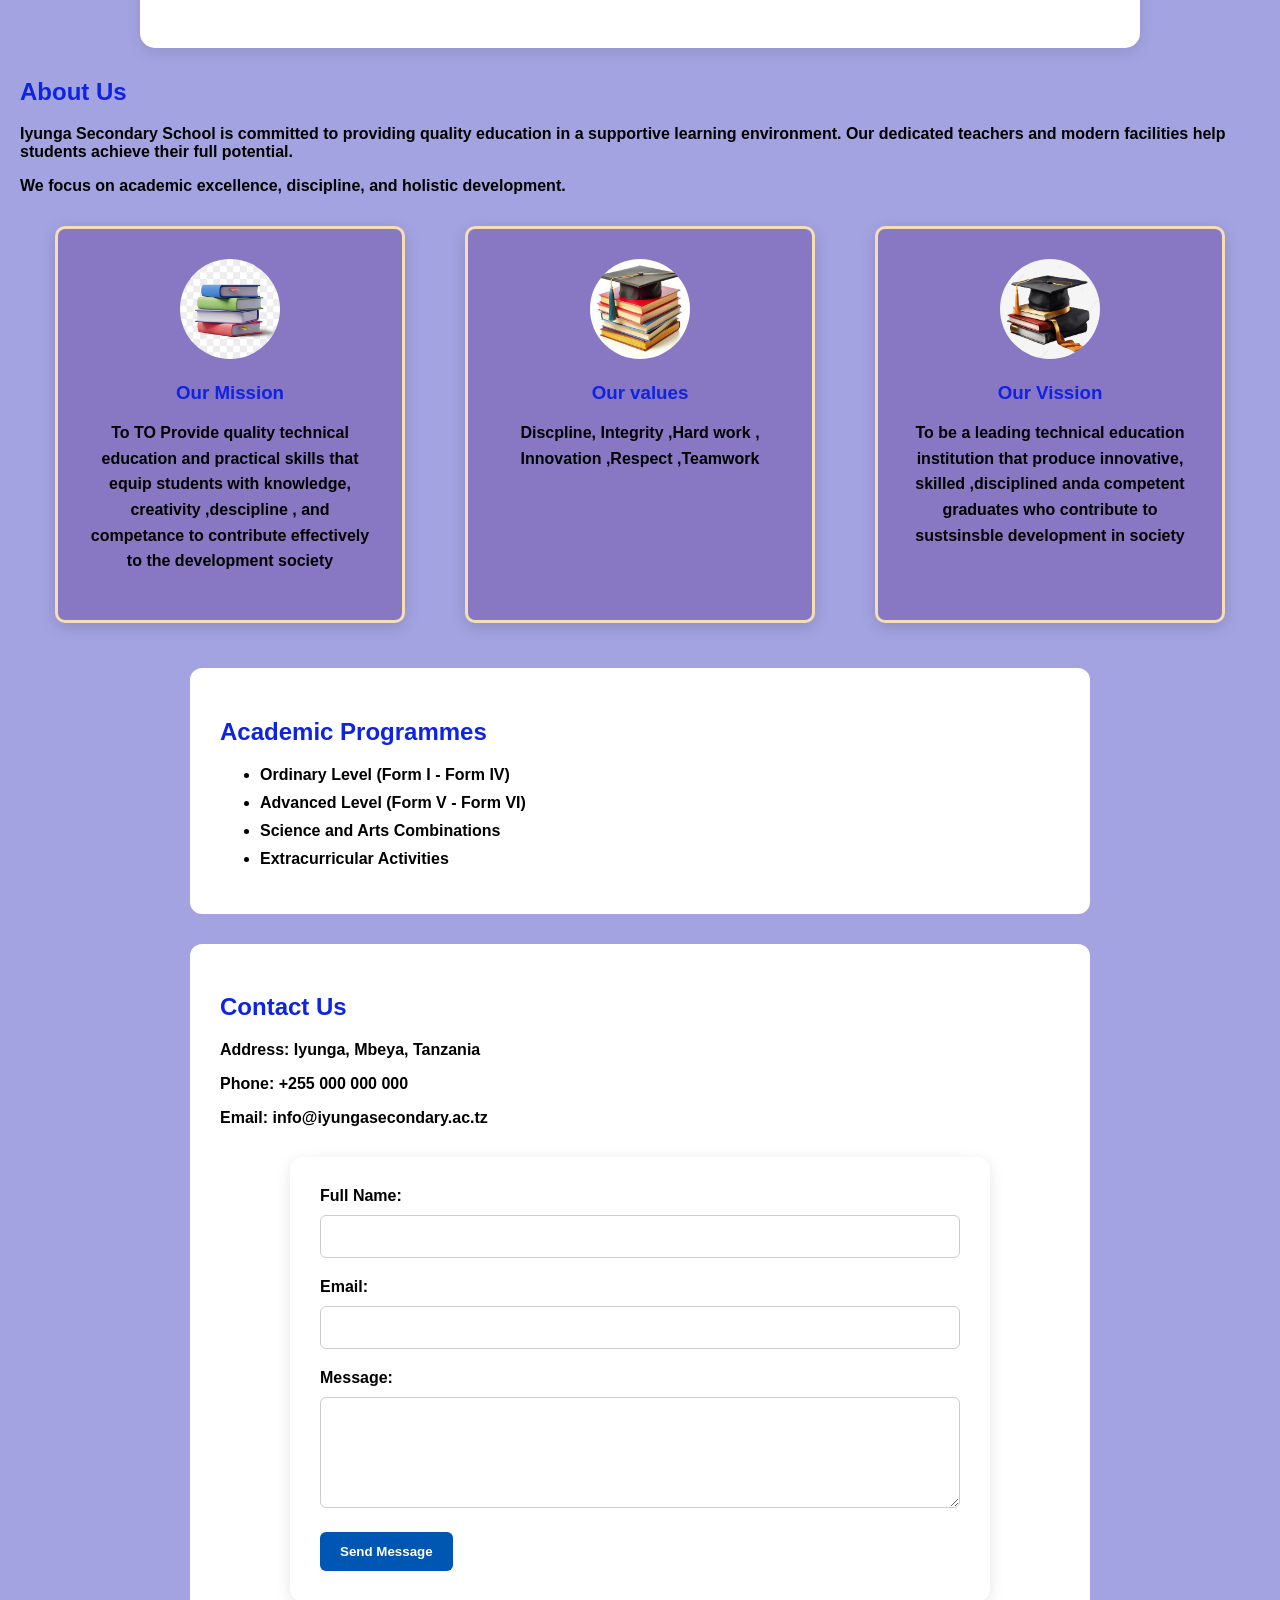
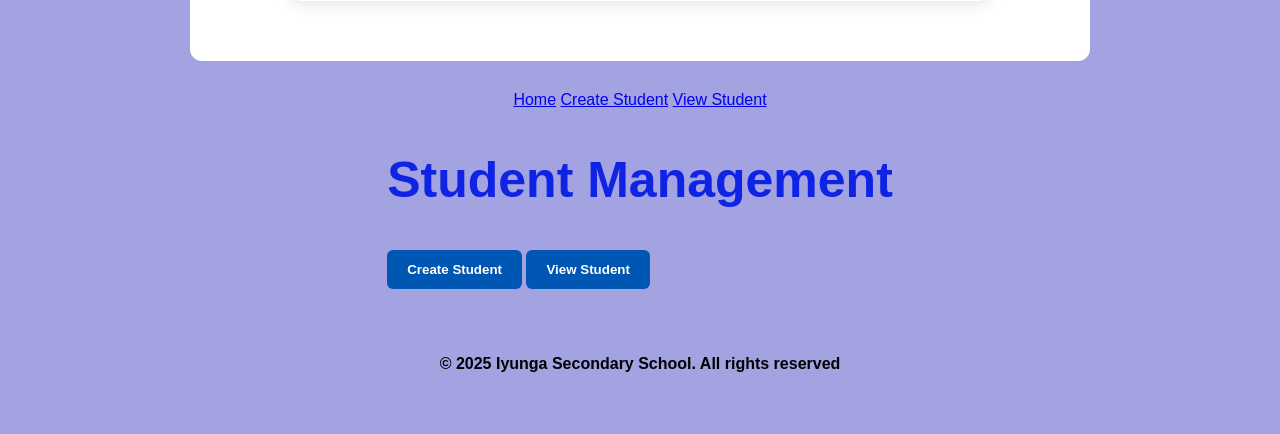
==== commit fb7a69ae: "update website" ====
--- a/index.html
+++ b/index.html
@@ -6,16 +6,17 @@
     <meta name="viewport" content="width=device-width, initial-scale=1.0">
     <title>iyunga.com</title>
     <link rel="stylesheet" href="style.css">
+
 </head>
+
 <body>
 
-    <!..header..>
+    <!-- Header -->
     <header class="c">
-           <h1>IYUNGA SECONDARY SCHOOL</h1>
-        <P>EDUCATION FOR BRIGHTER FUTURE</P>
+        <h1>IYUNGA SECONDARY SCHOOL</h1>
+        <p>EDUCATION FOR BRIGHTER FUTURE</p>
         <p>A place where a student learn, grow,discover their talents and prepare for successful future</p>
         <img src="image/images.jpg">
-         
     </header>
 
     <!-- Navigation Bar -->
@@ -26,24 +27,11 @@
                 <a href="#about">About</a>
                 <a href="#academics">Academics</a>
                 <a href="#contact">Contact</a>
-               
             </ul>
         </div>
     </nav>
-     <nav>
-        <a href="index.html">Home</a>
-        <a href="create.html">Create Student</a>
-        <a href="view.html">View Student</a> 
-    </nav>
-    <header>
-        <h1>Iyunga Secondary School</h1>
-        <p>Student Management System</p>
-    </header>
-    <section>
-        <h2>Student Management</h2>
-        <button onclick="location.href='create.html'">Create student</button>
-         <button onclick="location.href='view.html'">View student</button>
-    </section>
+
+    
 
     <!-- Main Content -->
     <main>
@@ -51,88 +39,201 @@
         <!-- Hero Section -->
         <section id="home" class="hero">
             <div class="container">
+
                 <h2>Welcome to Iyunga Secondary School</h2>
-                <p>We prepare students for academic excellence, leadership, and responsible citizenship.</p>
-            <button>Learn more</button>
-            <br><br>
-            <img src="image/images (1).jpg" class="images">
+
+                <p>
+                    We prepare students for academic excellence,
+                    leadership, and responsible citizenship.
+                </p>
+
+                <button>Learn more</button>
+
+                <br><br>
+
+                <img src="image/images (1).jpg" class="images">
+
             </div>
         </section>
 
         <!-- About Section -->
         <section id="about" class="about">
             <div class="container">
+
                 <h2>About Us</h2>
-                <p>Iyunga Secondary School is committed to providing quality education in a supportive learning environment. Our dedicated teachers and modern facilities help students achieve their full potential.</p>
-                <p>We focus on academic excellence, discipline, and holistic development.</p>
-            <div class="about-container">
-                <div class="about-box">
-                    <img src="image/92df9bc81af05dba2bb22a47171f9837.jpg">
-                    <h3>Our Mission</h3>
-                    <p>To TO Provide quality technical education and practical skills that equip students with knowledge, creativity ,descipline ,and competance to contribute effectively to the development society</p>
-
-            </div>  
-            <div class="about-box">
-                <img src="image/f6fa832073e64dbdc5fb09671e2b4753.jpg">
-                <h3>Our values</h3>
-                <p>Discpline, Integrity ,Hard work ,Innovation ,Respect ,Teamwork</p>
-
-            </div> 
-            <div class="about-box">
-                <img src="image/26c5d025347fc5332918618af340303d.jpg">
-                <h3>Our Vission</h3>
-                <p>To be a leading technical education institution that produce innovative, skilled ,disciplined anda competent graduates who contribute to sustsinsble development in society</p>
-            </div>
+
+                <p>
+                    Iyunga Secondary School is committed to providing
+                    quality education in a supportive learning environment.
+                    Our dedicated teachers and modern facilities help
+                    students achieve their full potential.
+                </p>
+
+                <p>
+                    We focus on academic excellence, discipline,
+                    and holistic development.
+                </p>
+
+                <div class="about-container">
+
+                    <div class="about-box">
+
+                        <img src="image/92df9bc81af05dba2bb22a47171f9837.jpg">
+
+                        <h3>Our Mission</h3>
+
+                        <p>
+                            To TO Provide quality technical education
+                            and practical skills that equip students
+                            with knowledge, creativity ,descipline ,
+                            and competance to contribute effectively
+                            to the development society
+                        </p>
+
+                    </div>
+
+                    <div class="about-box">
+
+                        <img src="image/f6fa832073e64dbdc5fb09671e2b4753.jpg">
+
+                        <h3>Our values</h3>
+
+                        <p>
+                            Discpline, Integrity ,Hard work ,
+                            Innovation ,Respect ,Teamwork
+                        </p>
+
+                    </div>
+
+                    <div class="about-box">
+
+                        <img src="image/26c5d025347fc5332918618af340303d.jpg">
+
+                        <h3>Our Vission</h3>
+
+                        <p>
+                            To be a leading technical education institution
+                            that produce innovative, skilled ,disciplined
+                            anda competent graduates who contribute to
+                            sustsinsble development in society
+                        </p>
+
+                    </div>
+
+                </div>
+
             </div>
         </section>
 
         <!-- Academics Section -->
         <section id="academics" class="academics">
             <div class="container">
+
                 <h2>Academic Programmes</h2>
+
                 <ul>
                     <li>Ordinary Level (Form I - Form IV)</li>
                     <li>Advanced Level (Form V - Form VI)</li>
                     <li>Science and Arts Combinations</li>
                     <li>Extracurricular Activities</li>
                 </ul>
+
             </div>
         </section>
 
         <!-- Contact Section -->
         <section id="contact" class="contact">
             <div class="container">
+
                 <h2>Contact Us</h2>
-                <p><strong>Address:</strong> Iyunga, Mbeya, Tanzania</p>
-                <p><strong>Phone:</strong> +255 000 000 000</p>
-                <p><strong>Email:</strong> info@iyungasecondary.ac.tz</p>
+
+                <p>
+                    <strong>Address:</strong>
+                    Iyunga, Mbeya, Tanzania
+                </p>
+
+                <p>
+                    <strong>Phone:</strong>
+                    +255 000 000 000
+                </p>
+
+                <p>
+                    <strong>Email:</strong>
+                    info@iyungasecondary.ac.tz
+                </p>
 
                 <form action="#" method="post">
+
                     <label for="name">Full Name:</label>
-                    <input type="text" id="name" name="name" required>
+
+                    <input
+                        type="text"
+                        id="name"
+                        name="name"
+                        required
+                    >
 
                     <label for="email">Email:</label>
-                    <input type="email" id="email" name="email" required>
+
+                    <input
+                        type="email"
+                        id="email"
+                        name="email"
+                        required
+                    >
 
                     <label for="message">Message:</label>
-                    <textarea id="message" name="message" rows="5" required></textarea>
-
-                    <button type="submit">Send Message</button>
+
+                    <textarea
+                        id="message"
+                        name="message"
+                        rows="5"
+                        required
+                    ></textarea>
+
+                    <button type="submit">
+                        Send Message
+                    </button>
+
                 </form>
+
             </div>
         </section>
 
     </main>
+    <nav>
+        <a href="index.html">Home</a>
+        <a href="create.html">Create Student</a>
+        <a href="view.html">View Student</a>
+    </nav>
+
+
+    <section>
+        <h1>Student Management</h1>
+
+        <button onclick="location.href='create.html'">
+            Create Student
+        </button>
+
+        <button onclick="location.href='view.html'">
+            View Student
+        </button>
+
+    </section>
 
     <!-- Footer Section -->
     <footer class="site-footer">
         <div class="container">
-            <p>&copy; 2025 Iyunga Secondary School. All rights reserved</p>
+
+            <p>
+                &copy; 2025 Iyunga Secondary School.
+                All rights reserved
+            </p>
+
         </div>
     </footer>
 
-    <script src="./jslogics.js"></script>
-    <script>alert("INDEX HTML INAFANYA KAZI");</script>
- 
+    <script src="script.js"></script>
+
 </body>
 </html>
--- a/style.css
+++ b/style.css
@@ -1,10 +1,23 @@
+/* ================================
+   GENERAL
+================================ */
+
 body {
     font-family: 'Segoe UI', Tahoma, Geneva, Verdana, sans-serif;
-    background-color:rgb(163, 163, 226);
+    background-color: rgb(163, 163, 226);
     margin: 0;
     padding: 20px;
-    color:black;
-}
+    color: black;
+}
+
+* {
+    box-sizing: border-box;
+}
+
+
+/* ================================
+   HEADER
+================================ */
 
 .c {
     text-align: center;
@@ -13,44 +26,75 @@
     background: #fff;
     padding: 30px;
     border-radius: 8px;
-    box-shadow: 0 4px 15px rgba(0,0,0,0.1);
-}
-
-h1, h2, h3 {
+    box-shadow: 0 4px 15px rgba(0, 0, 0, 0.1);
+}
+
+.c img {
+    max-width: 100%;
+    height: auto;
+    border-radius: 10px;
+}
+
+
+/* ================================
+   HEADINGS
+================================ */
+
+h1,
+h2,
+h3 {
     color: #0e23e4;
     font-weight: bold;
 }
+
+h1 {
+    font-size: 50px;
+}
+
+p {
+    color: black;
+    font-weight: bold;
+}
+
+
+/* ================================
+   BUTTONS
+================================ */
 
 button {
     background-color: #0056b3;
     color: white;
     padding: 12px 20px;
     border: none;
-    border-radius: 4px;
+    border-radius: 6px;
     cursor: pointer;
     font-weight: bold;
-    transition: 3s;
+    transition: 0.3s;
 }
 
 button:hover {
     background-color: #e6be0e;
-    transition: 3s;
-}
-
-/* Navigation */
+    color: black;
+    transform: translateY(-2px);
+}
+
+
+/* ================================
+   NAVIGATION
+================================ */
+
 .main-nav {
-    margin: 20px 0;
+    margin: 20px auto;
     background-color: aqua;
     padding: 15px;
-    max-width: 800px;
-    margin: auto;
-    margin-top: 20px;
+    max-width: 900px;
     border-radius: 30px;
 }
 
 .main-nav ul {
     list-style: none;
     padding: 10px;
+    margin: 0;
     text-align: center;
 }
 
@@ -62,13 +106,13 @@
 .main-nav a {
     display: inline-block;
     text-decoration: none;
-    padding: 10px 50px;
+    padding: 10px 30px;
     background: #eee;
     color: #e60ce6;
     border-top-right-radius: 20px;
     border-bottom-left-radius: 20px;
-}
-.main-nav a :hover {
+    margin: 5px;
+    transition: 0.3s;
 }
 
 .main-nav a:hover {
@@ -76,252 +120,452 @@
     color: white;
 }
 
-/* SCHOOL IMAGE */
-.school-image {
+
+/* ================================
+   HERO
+================================ */
+
+.hero {
+    text-align: center;
+    background: white;
+    max-width: 1000px;
+    margin: 30px auto;
+    padding: 40px 20px;
+    border-radius: 15px;
+    box-shadow: 0 4px 15px rgba(0, 0, 0, 0.1);
+}
+
+.images {
+    display: block;
+    margin: 30px auto;
     width: 100%;
     max-width: 800px;
     height: auto;
-    display: block;
-    margin: 30px auto;
-    border-radius: 8px;
-}
-
-/* Forms */
-input,
-textarea {
-    width: 100%;
-    padding: 10px;
-    margin: 10px 0;
-    border: 1px solid #ccc;
-    border-radius: 4px;
-    box-sizing: border-box;
-}
-
-label {
-    font-weight: bold;
-}
-
-/* Academic list */
-.academics li {
-    margin: 10px 0;
-}
-
-/* Footer */
-.site-footer {
-    margin-top: 20px;
-    text-align: center;
-}
+    border-radius: 20px;
+    object-fit: cover;
+}
+
+
+/* ================================
+   ABOUT
+================================ */
+
 .about-container {
     display: flex;
     justify-content: center;
-    gap: 3opx;
-    flex-wrap: 20px;
-
-}
+    gap: 30px;
+    flex-wrap: wrap;
+}
+
 .about-box {
     width: 350px;
-    padding: 50px 50px;
-    box-shadow: #e6be0e;
-    border: 3px wheat;
+    padding: 30px;
+    box-shadow: 0 4px 15px rgba(0, 0, 0, 0.15);
+    border: 3px solid wheat;
     background-color: rgb(136, 120, 196);
     border-radius: 10px;
     text-align: center;
-    box-sizing: border-box;
     min-height: 200px;
     margin: 15px;
-
-}
+    transition: 0.5s;
+}
+
 .about-box h3 {
     margin-bottom: 15px;
-
-}
-.about-box:hover{
+}
+
+.about-box:hover {
     background-color: #46a1dd;
-    transition: 3s;
-}
-.about-box {
-    animation: rotateBox 5s ;
-}
-@keyframes rotateBox {
-    from {
-        transform: rotate(0deg);
-    }
-    to {
-        transform: rotate(360deg);
-    }
-
-}
+    transform: translateY(-5px);
+}
+
 .about-box p {
     line-height: 1.6;
 }
+
 .about-box img {
     width: 100px;
+    height: 100px;
     border-radius: 50%;
-    
-}
-.images{
+    object-fit: cover;
+}
+
+
+/* ================================
+   FORMS
+================================ */
+
+form {
+    max-width: 700px;
+    margin: 30px auto;
+    background: white;
+    padding: 30px;
+    border-radius: 12px;
+    box-shadow: 0 4px 15px rgba(0, 0, 0, 0.1);
+}
+
+input,
+textarea,
+select {
+    width: 100%;
+    padding: 12px;
+    margin: 10px 0 20px;
+    border: 1px solid #ccc;
+    border-radius: 6px;
+    font-size: 15px;
+}
+
+input:focus,
+textarea:focus,
+select:focus {
+    outline: none;
+    border: 2px solid #0056b3;
+}
+
+label {
+    font-weight: bold;
+}
+
+
+/* ================================
+   ACADEMICS
+================================ */
+
+.academics {
+    background: white;
+    max-width: 900px;
+    margin: 30px auto;
+    padding: 30px;
+    border-radius: 12px;
+}
+
+.academics li {
+    margin: 10px 0;
+    font-weight: bold;
+}
+
+
+/* ================================
+   CONTACT
+================================ */
+
+.contact {
+    max-width: 900px;
+    margin: 30px auto;
+    padding: 30px;
+    background: white;
+    border-radius: 12px;
+}
+
+
+/* ================================
+   FOOTER
+================================ */
+
+.site-footer {
+    margin-top: 30px;
+    text-align: center;
+    padding: 20px;
+}
+
+
+/* ================================
+   CREATE STUDENT
+================================ */
+
+#studentForm {
+    max-width: 700px;
+    margin: 30px auto;
+    background: white;
+    padding: 35px;
+    border-radius: 15px;
+    box-shadow: 0 5px 20px rgba(0, 0, 0, 0.15);
+}
+
+#studentForm h1 {
+    text-align: center;
+}
+
+#saveStudent {
     display: block;
-    margin: auto;
+    margin: 20px auto 0;
+    min-width: 180px;
+}
+
+
+/* ================================
+   VIEW STUDENT
+================================ */
+
+table {
     width: 100%;
-    min-height: 90px;
-    border-radius: 100%;
-    height: auto;
-    object-fit: cover;
-}
-.hero{
-    text-align: center;
-}
-h1 , h2 ,p , a ,img , h3 , ul , li , form , .main-nav , .c , button{
-    animation: slideIn 3s ease-in-out;
-}
-
-@keyframes slideIn {
-        from{
-            transform: translateX(-100%);
-            opacity:0;
-        }
-        to {
-            transform: translateX(0);
-            opacity: 15px;
-
-        }
-}
-p {
-    color: black;
-    font-weight: bold;
-}
-h1{
-    font-weight: bold;
-    font-size: 50px;
-}ul{
-    font-weight: bold;
-}
+    border-collapse: collapse;
+    background-color: white;
+    margin-top: 30px;
+    box-shadow: 0 5px 20px rgba(0, 0, 0, 0.15);
+}
+
+th {
+    background-color: #0056b3;
+    color: white;
+    padding: 14px;
+    text-align: center;
+}
+
+td {
+    padding: 12px;
+    text-align: center;
+    border: 1px solid #ddd;
+}
+
+tbody tr:nth-child(even) {
+    background-color: #f2f2f2;
+}
+
+tbody tr:hover {
+    background-color: #dbeeff;
+}
+
+td button {
+    margin: 3px;
+    padding: 8px 12px;
+}
+
+td button:last-child {
+    background-color: #dc3545;
+}
+
+td button:last-child:hover {
+    background-color: #a71d2a;
+}
+
+
+/* ================================
+   BOXES
+================================ */
 
 .box {
-    height: 60px;
-    width: 60px;
-    color: black;
-    background-color: white;
-    border-radius: 10px;
-    font-family: 'Franklin Gothic Medium', 'Arial Narrow', Arial, sans-serif;
-    font-size: 40px;
-    justify-content: center;
-    
-    
-
-}
-.box{
     height: 100px;
     width: 200px;
     color: black;
     background-color: white;
     border-radius: 30px;
-    justify-content: flex;
     font-size: 18px;
-    
-
-
-}
+    display: flex;
+    justify-content: center;
+    align-items: center;
+}
+
 .boxes {
     display: flex;
     padding: 30px 50px;
     gap: 30px;
-    justify-content: center;   
-}
-@media (max-width:768px) {
+    justify-content: center;
+    flex-wrap: wrap;
+}
+
+
+/* ================================
+   ANIMATION
+================================ */
+
+h1,
+h2,
+p,
+a,
+img,
+h3,
+ul,
+li,
+form,
+.main-nav,
+.c,
+button {
+    animation: slideIn 1s ease-in-out;
+}
+
+@keyframes slideIn {
+
+    from {
+        transform: translateX(-50px);
+        opacity: 0;
+    }
+
+    to {
+        transform: translateX(0);
+        opacity: 1;
+    }
+
+}
+
+
+/* ================================
+   MOBILE RESPONSIVE
+================================ */
+
+@media (max-width: 768px) {
+
     body {
         margin: 0;
-        padding: 0;
+        padding: 10px;
         overflow-x: hidden;
-
-@media (max-width:700px) {
+    }
+
+    h1 {
+        font-size: 28px;
+    }
+
+    h2 {
+        font-size: 24px;
+    }
+
+    p {
+        font-size: 16px;
+    }
+
     img {
-        max: width 90%;
+        max-width: 100%;
         height: auto;
-        margin: auto;
-    }
+    }
+
     .container {
         width: 100%;
         padding: 0 10px;
-
-    }
-    h1 {
-        font-size: 28px;
-
-    }
-    h2{
-        font-size: 24px;
-    }
-    p {
-        font-size: 16;
-
-    h2 {
-        font-size: 24px;
-    }
-    p{
+    }
+
+    .c {
+        padding: 20px 10px;
+    }
+
+    .main-nav {
+        border-radius: 15px;
+        padding: 10px;
+    }
+
+    .main-nav ul {
+        padding: 10px 0;
+    }
+
+    .main-nav li {
+        display: block;
+        margin: 8px 0;
+    }
+
+    .main-nav a {
+        display: block;
+        padding: 10px 15px;
         font-size: 16px;
     }
-    .school-image {
-        max-width: 90%;
-        height: auto;
-        margin: auto;
-    }
-    body {
-        margin: 0;
-        padding: 0;
-        overflow-x: hidden;
-    }
-    .about-box  h3 {
-        max-width: 90%;
-        height: auto;
-        margin: auto;
-    }
-
-}
-/* mobile responsive images */
-@media (max-width:768px) {
-    img {
-        max-width: 100%;
-        height: auto;
-    }
-    
-}
-
-@media (max-width:768px) {
+
+    .about-container {
+        flex-direction: column;
+        align-items: center;
+    }
+
     .about-box {
         width: 100%;
-        height: auto;
+        max-width: 450px;
         min-height: 0;
-        box-sizing: border-box;
         padding: 20px;
-        overflow: visible;
-    }
-    .about-box p ,
-    .about-box h2 ,
-    .about-box h3 ,{
-        overflow-wrap: break-word;
-        word-wrap: break-word;
-    }
-    .main-nav ul {
+        margin: 10px 0;
+    }
+
+    form {
+        padding: 20px;
+    }
+
+    #studentForm {
+        padding: 20px;
+    }
+
+    table {
+        display: block;
+        overflow-x: auto;
+        white-space: nowrap;
+    }
+
+    th,
+    td {
+        padding: 10px;
+    }
+
+    .boxes {
         flex-direction: column;
-        gap: 25px;
-        padding: 25px 0px;
-    }
-    .main-nav ul li{
-        margin: 0;
-    }
-    .main-nav ul li a {
+        align-items: center;
+        padding: 20px;
+    }
+
+}
+table {
+    width: 100%;
+    border-collapse: collapse;
+    background: white;
+}
+
+th,
+td {
+    padding: 12px;
+    border: 1px solid #ccc;
+    text-align: center;
+    white-space: nowrap;
+}
+
+th {
+    background-color: #0056b3;
+    color: white;
+}
+
+td {
+    color: black;
+}
+@media (max-width: 768px) {
+    table {
         display: block;
-        padding: 8px 15px;
-        font-size: 16px;
-    }
-}
-<<<<<<< HEAD
-.student-form {
-    display: none;
-}    
-=======
-
-
-
->>>>>>> e237d37 (update website)
+        overflow-x: auto;
+        white-space: nowrap;
+    }
+}
+/* Center Create Student and View Student */
+
+body {
+    display: flex;
+    flex-direction: column;
+    align-items: center;
+}
+
+/* Create Student Form */
+
+#studentForm {
+    width: 100%;
+    max-width: 700px;
+    margin: 30px auto;
+}
+
+/* View Student Table */
+
+table {
+    width: 100%;
+    max-width: 1200px;
+    margin: 30px auto;
+}
+
+/* Center Heading */
+
+h1 {
+    text-align: center;
+}
+
+/* Center Back Home Link */
+
+body > a {
+    text-align: center;
+}
+#studentForm button {
+    display: block;
+    margin: 20px auto;
+}
+
+td button {
+    display: inline-block;
+    margin: 5px
+}
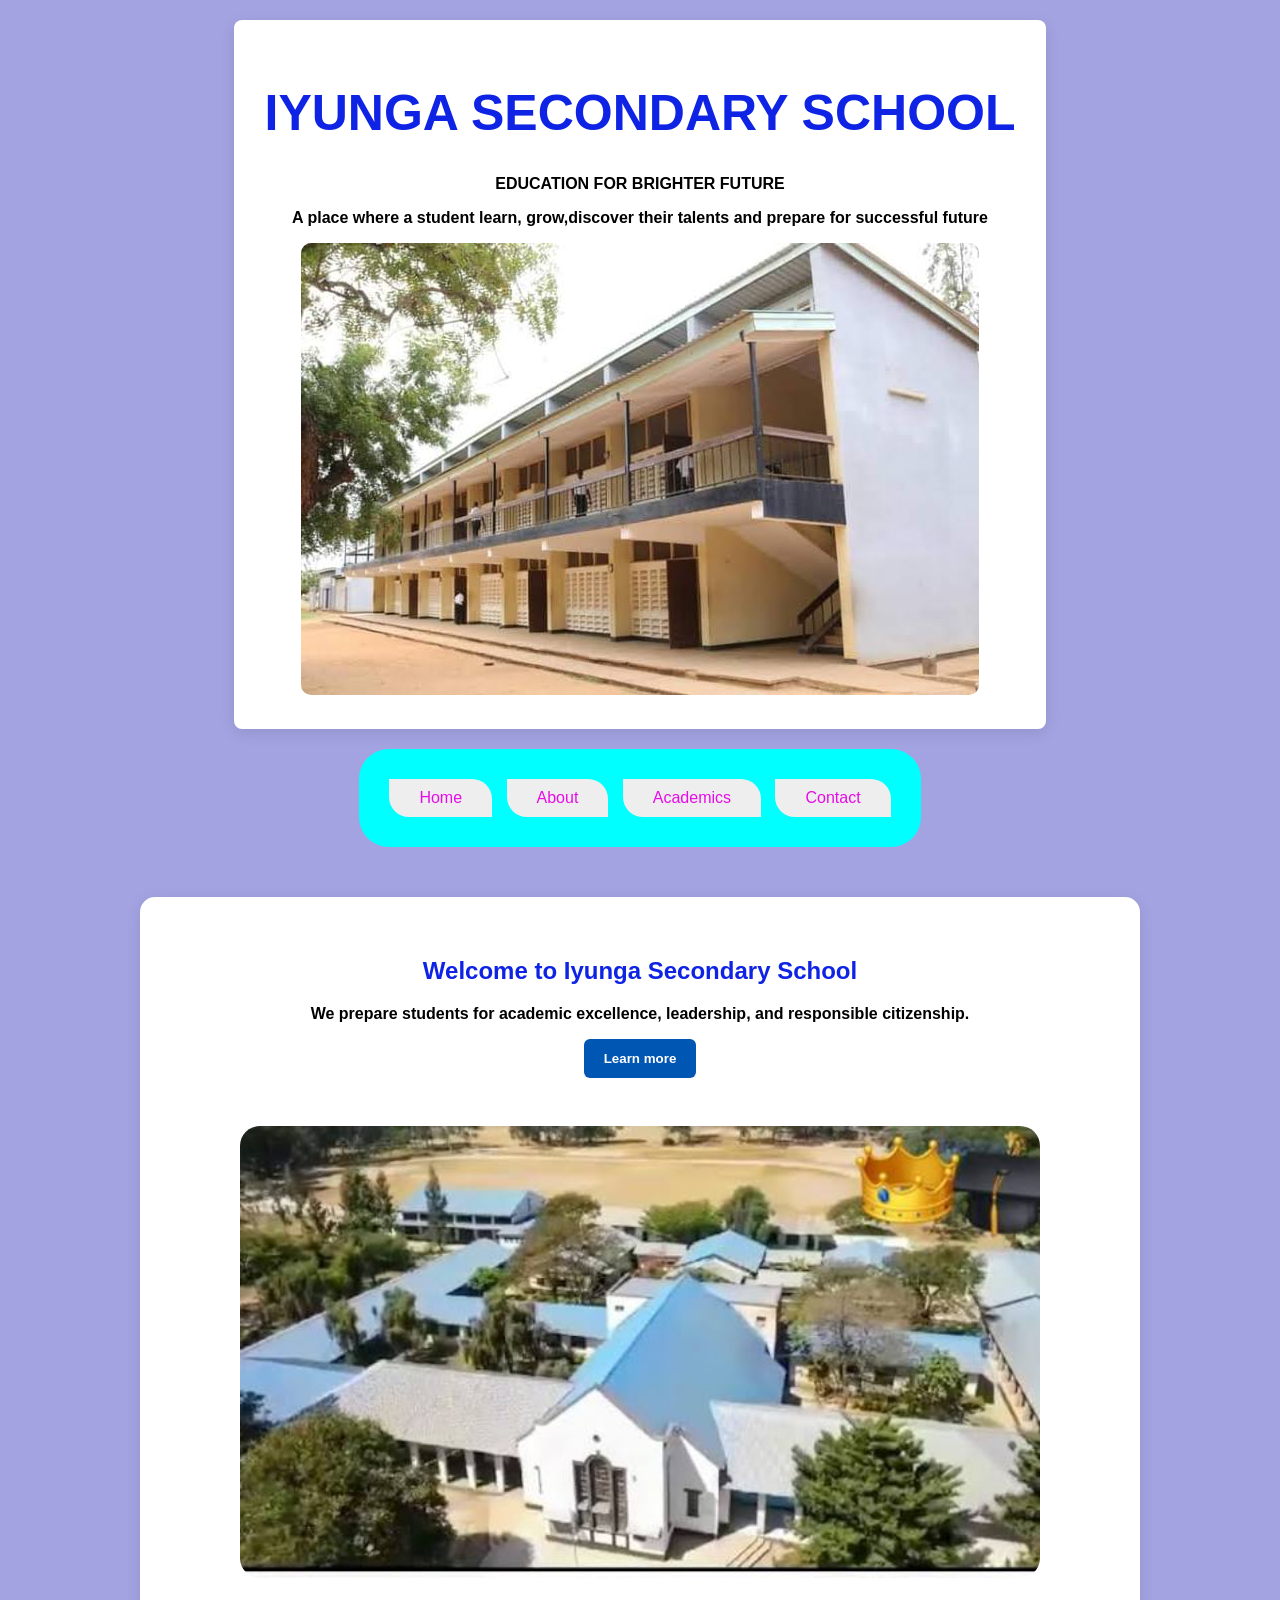
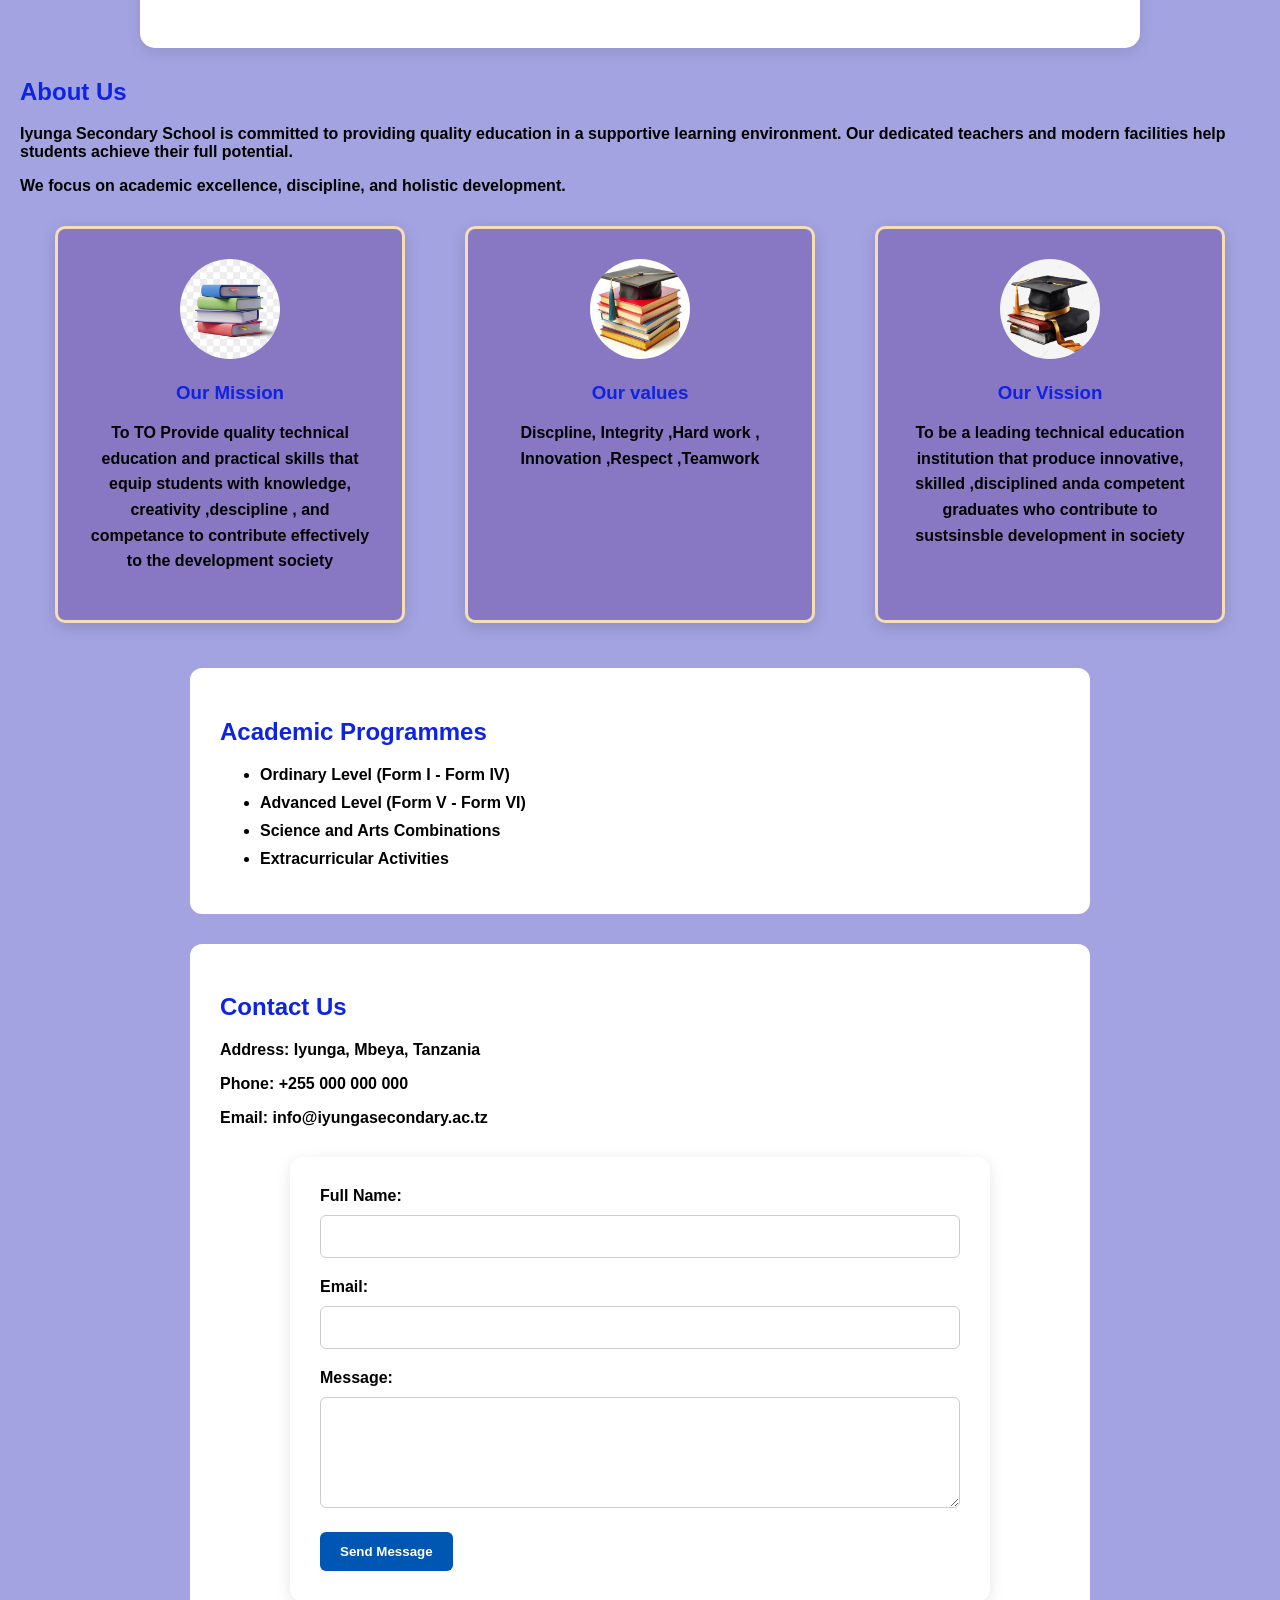
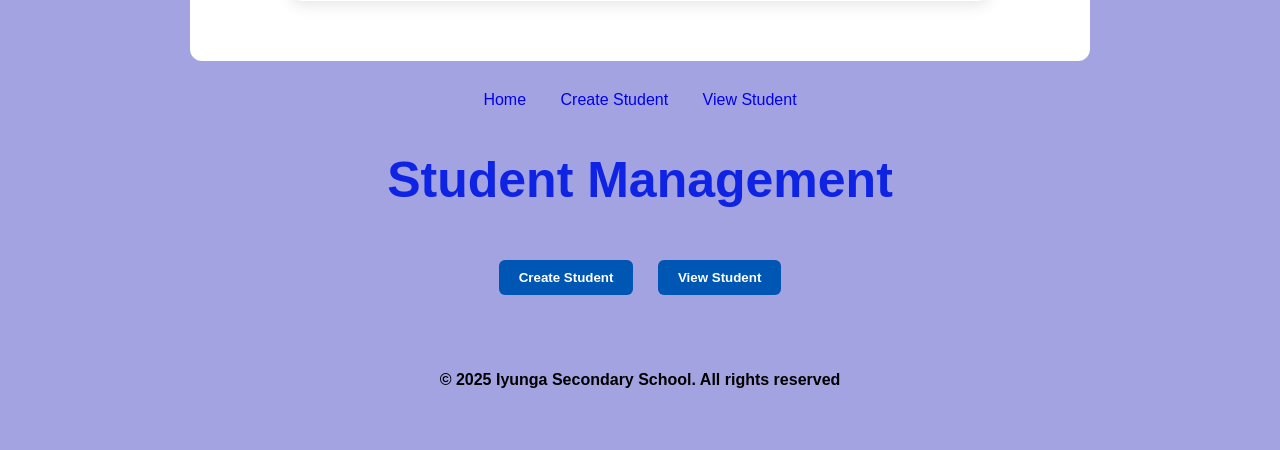
==== commit 9c5e1d34: "Update website layout" ====
--- a/index.html
+++ b/index.html
@@ -31,8 +31,7 @@
         </div>
     </nav>
 
-    
-
+   
     <!-- Main Content -->
     <main>
 
@@ -199,27 +198,27 @@
 
             </div>
         </section>
+        <nav>
+            <a href="index.html">Home</a>
+            <a href="create.html">Create Student</a>
+            <a href="view.html">View Student</a>
+        </nav>
+    
+    
+        <section>
+            <h1>Student Management</h1>
+    
+            <button onclick="location.href='create.html'">
+                Create Student
+            </button>
+    
+            <button onclick="location.href='view.html'">
+                View Student
+            </button>
+    
+        </section>
 
     </main>
-    <nav>
-        <a href="index.html">Home</a>
-        <a href="create.html">Create Student</a>
-        <a href="view.html">View Student</a>
-    </nav>
-
-
-    <section>
-        <h1>Student Management</h1>
-
-        <button onclick="location.href='create.html'">
-            Create Student
-        </button>
-
-        <button onclick="location.href='view.html'">
-            View Student
-        </button>
-
-    </section>
 
     <!-- Footer Section -->
     <footer class="site-footer">
--- a/style.css
+++ b/style.css
@@ -554,18 +554,24 @@
 h1 {
     text-align: center;
 }
-
-/* Center Back Home Link */
-
-body > a {
-    text-align: center;
-}
-#studentForm button {
-    display: block;
-    margin: 20px auto;
-}
-
-td button {
+/* Student Management section */
+main > nav {
+    text-align: center;
+    margin-top: 30px;
+}
+
+main > nav a {
     display: inline-block;
-    margin: 5px
+    margin: 0 15px;
+    text-decoration: none;
+}
+
+main > section:last-of-type {
+    text-align: center;
+    margin-top: 20px;
+}
+
+main > section:last-of-type button {
+    margin: 10px;
+    padding: 10px 20px;
 }
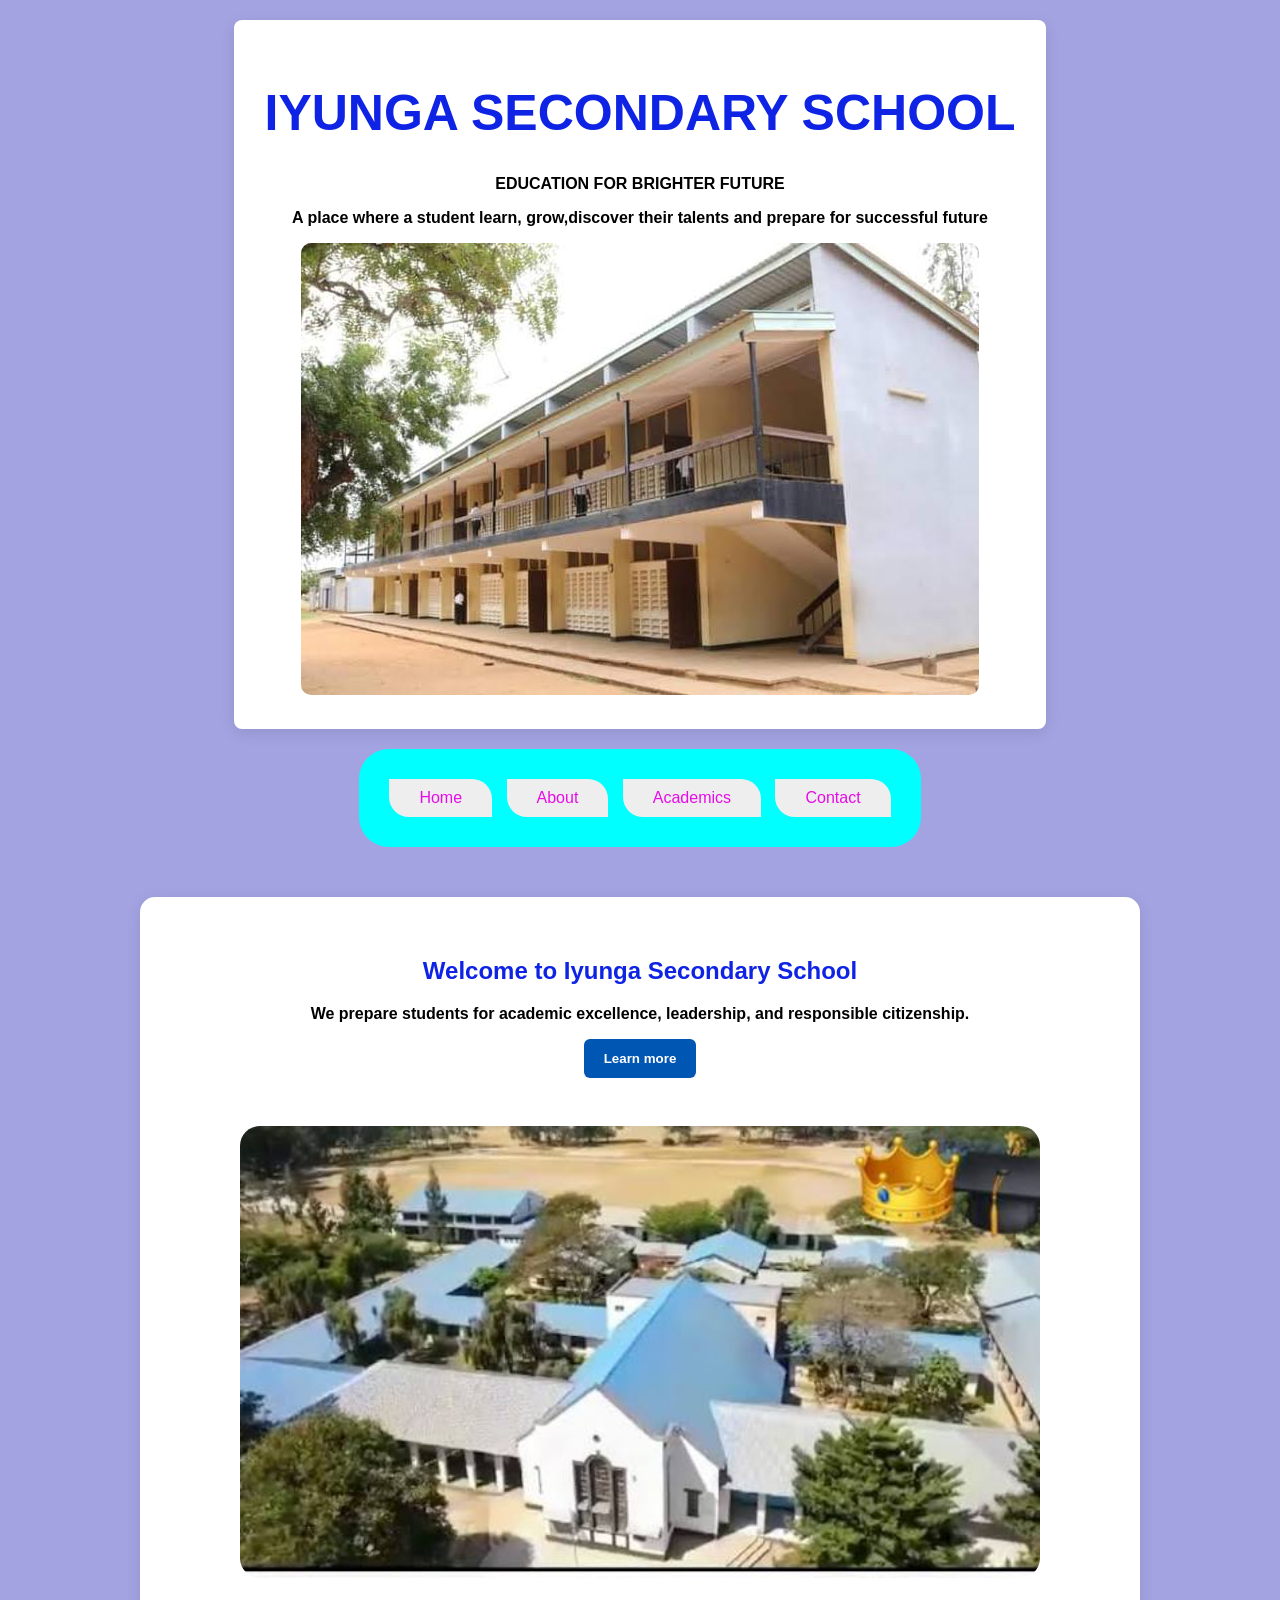
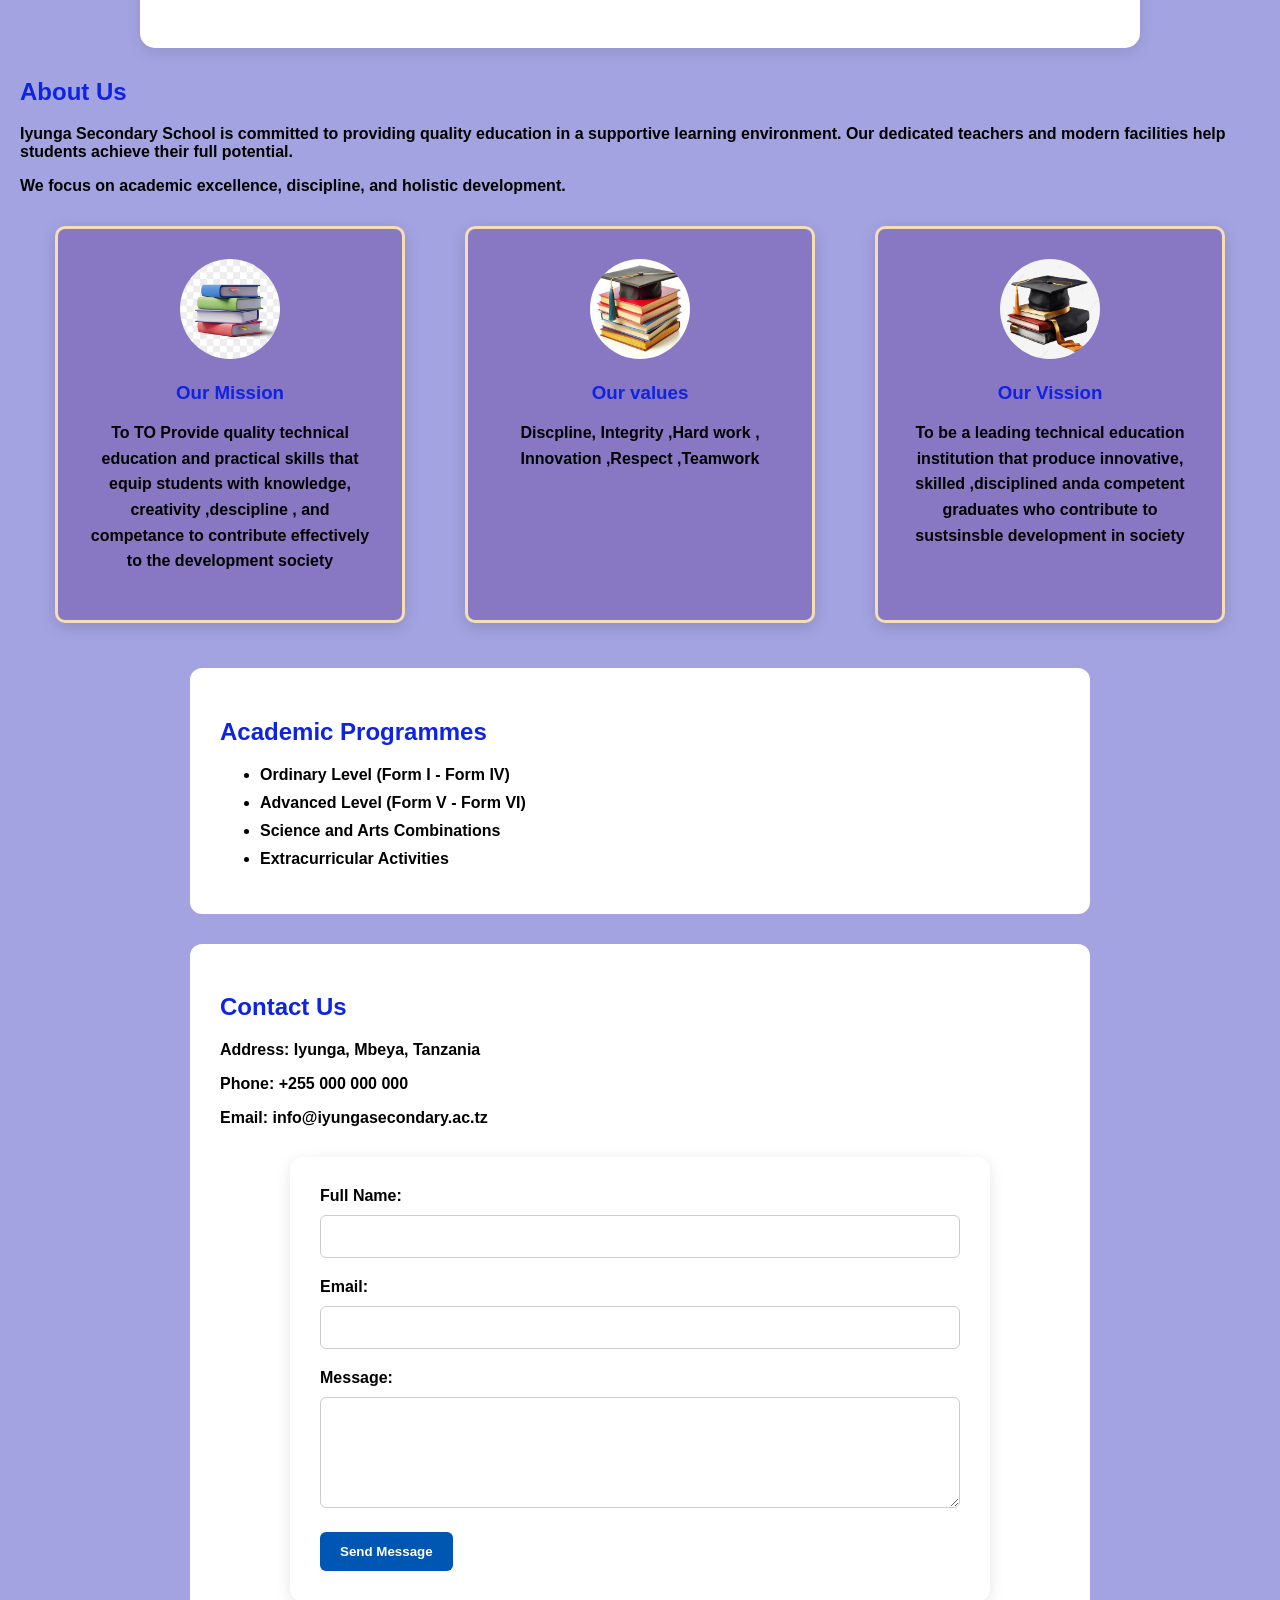
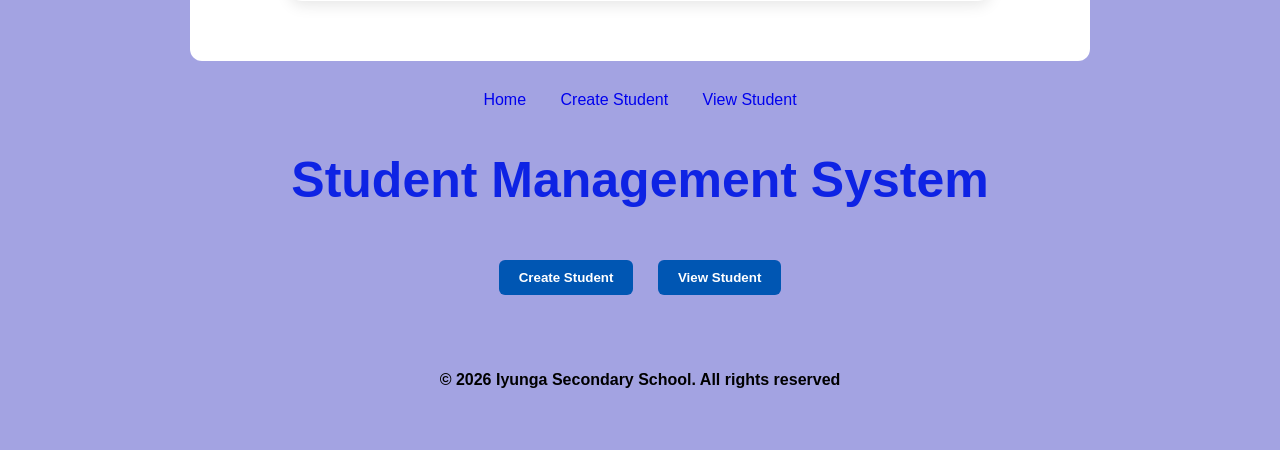
==== commit 3ee88dab: "update website" ====
--- a/index.html
+++ b/index.html
@@ -206,7 +206,7 @@
     
     
         <section>
-            <h1>Student Management</h1>
+            <h1>Student Management System</h1>
     
             <button onclick="location.href='create.html'">
                 Create Student
@@ -225,7 +225,7 @@
         <div class="container">
 
             <p>
-                &copy; 2025 Iyunga Secondary School.
+                &copy; 2026 Iyunga Secondary School.
                 All rights reserved
             </p>
 
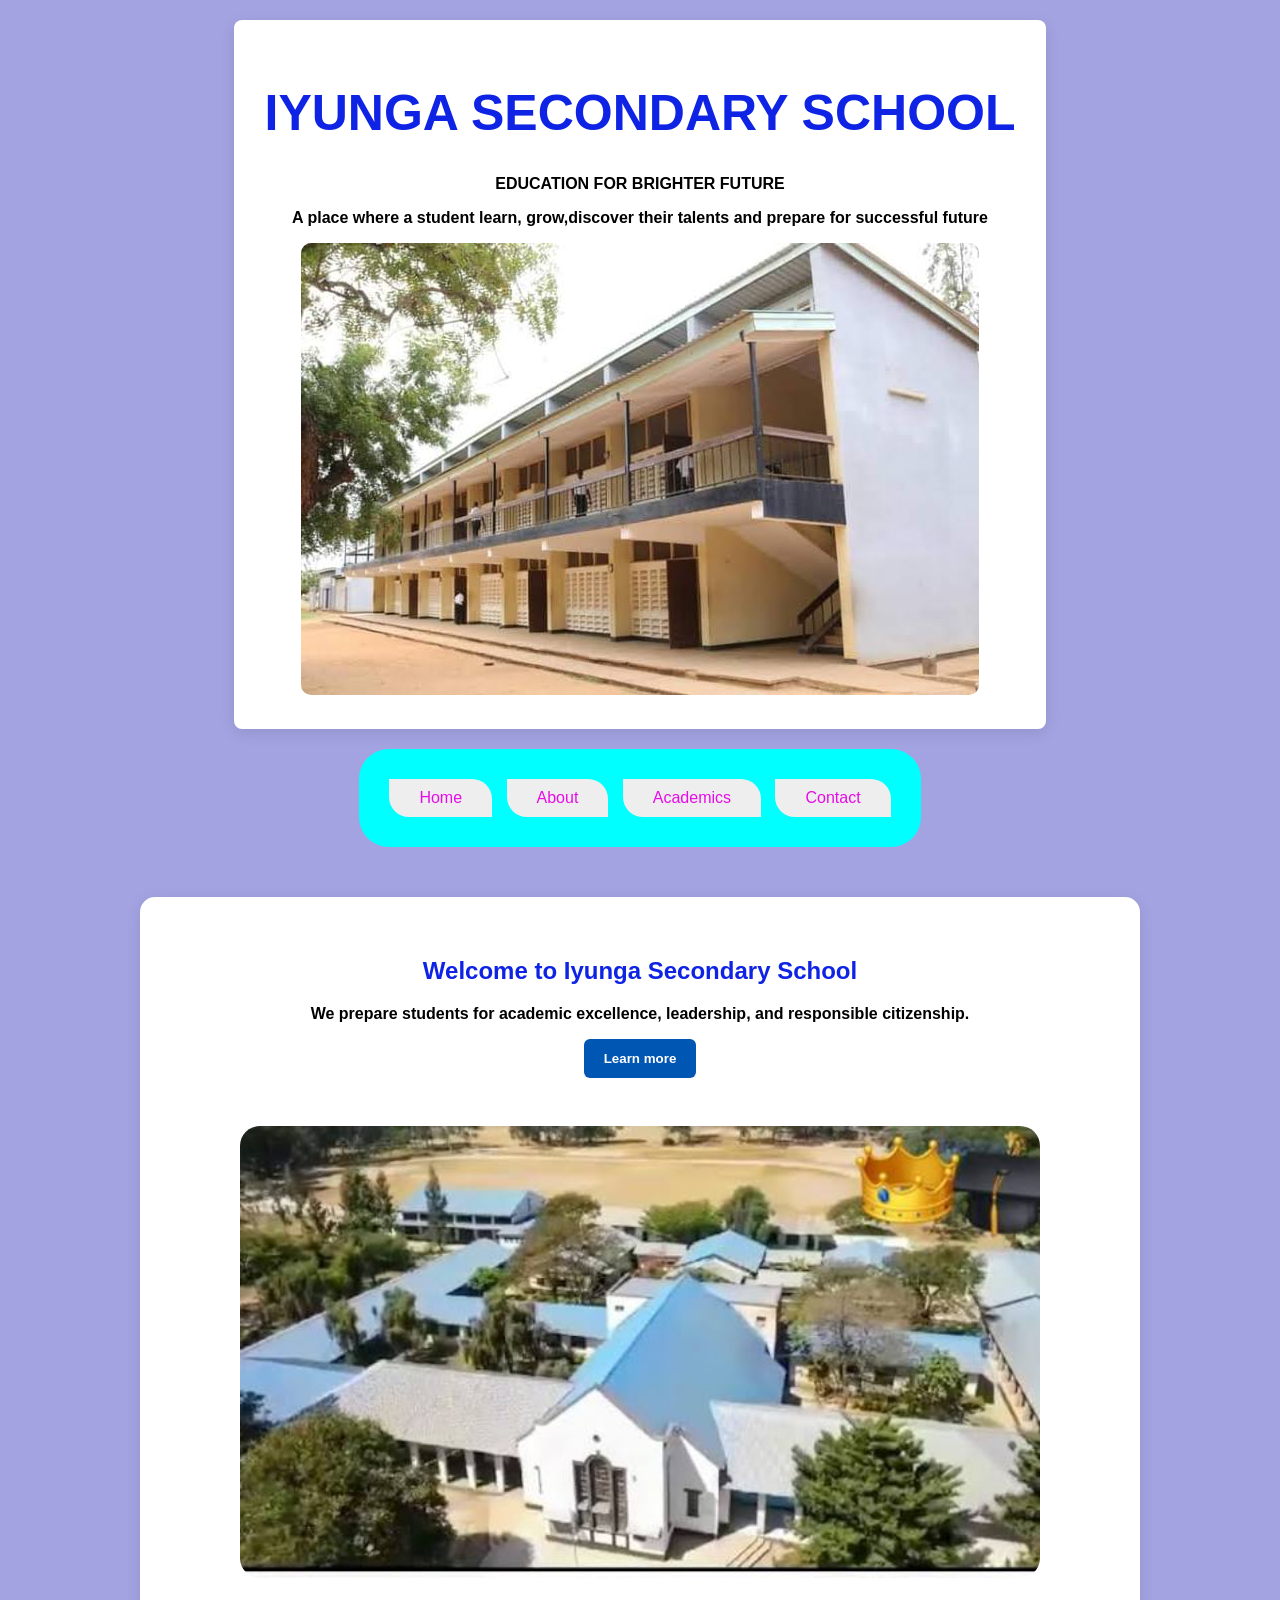
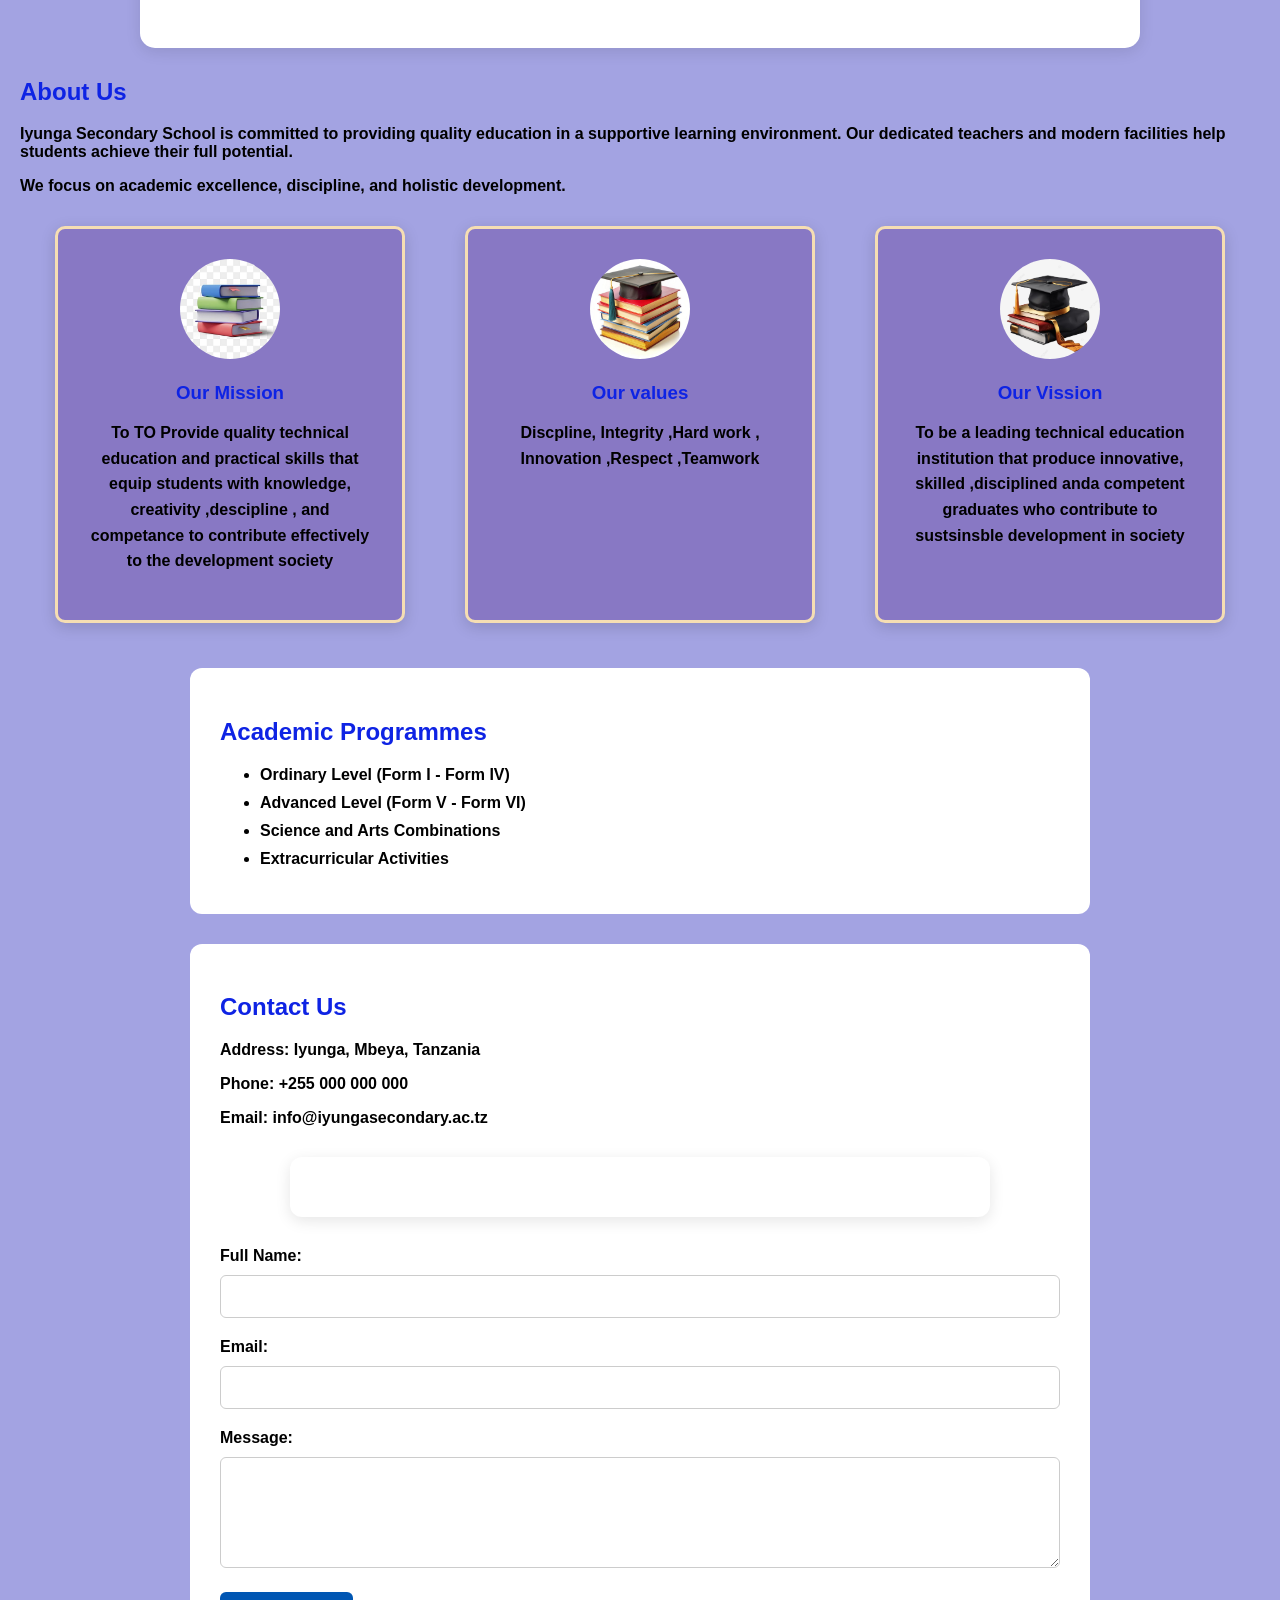
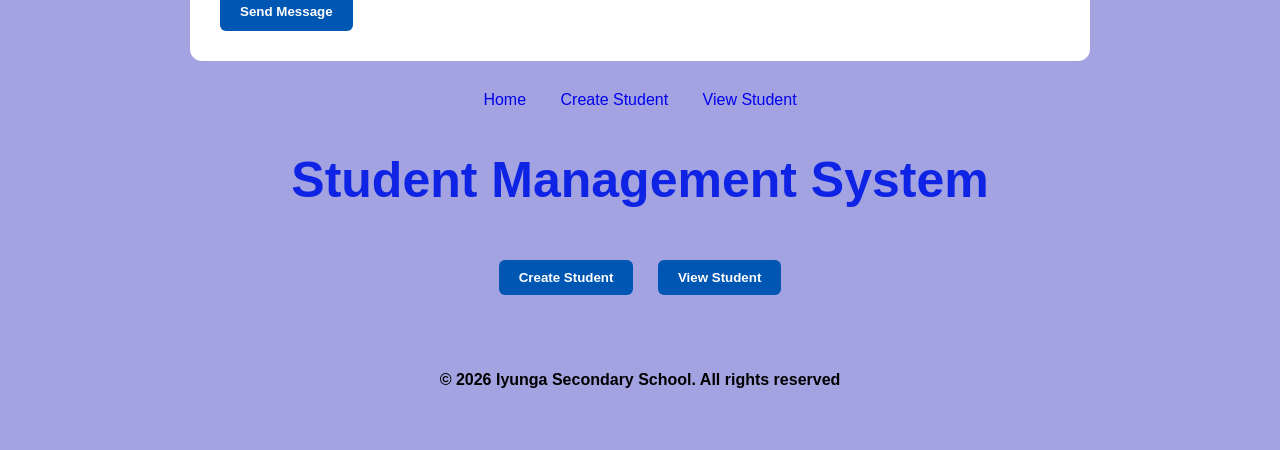
==== commit 7de21f15: "update website" ====
--- a/index.html
+++ b/index.html
@@ -161,7 +161,7 @@
                     info@iyungasecondary.ac.tz
                 </p>
 
-                <form action="#" method="post">
+                <form id="contactForm"></form>
 
                     <label for="name">Full Name:</label>
 
